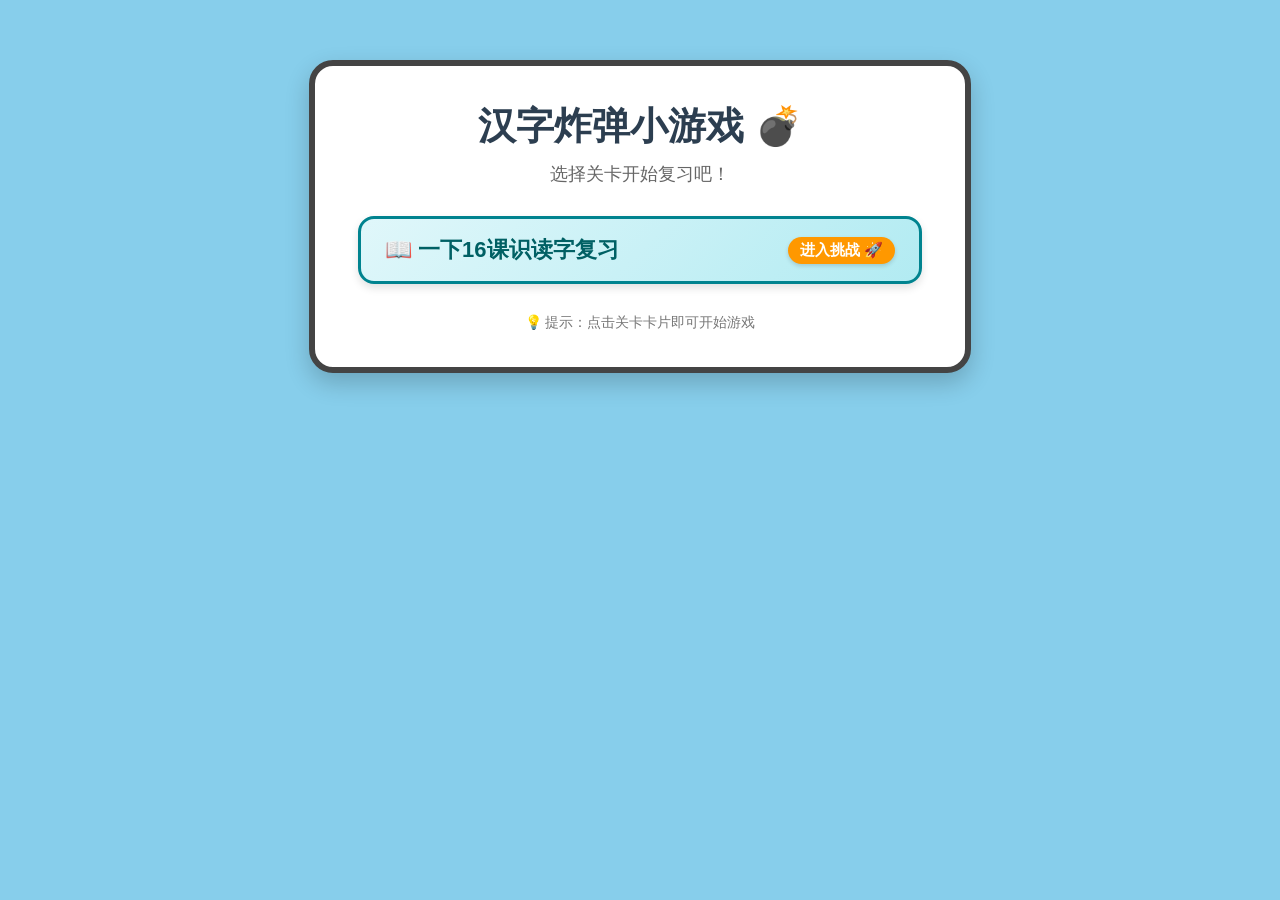
==== index.html @ 77262cd9 "Create index.html 目录" ====
<!DOCTYPE html>
<html lang="zh-CN">
<head>
  <meta charset="UTF-8">
  <meta name="viewport" content="width=device-width, initial-scale=1.0">
  <title>汉字炸弹小游戏 - 关卡目录</title>
  <style>
    body {
      font-family: 'Comic Sans MS', 'Chalkboard SE', 'PingFang SC', sans-serif;
      text-align: center;
      background-color: #87CEEB;
      margin: 0;
      padding: 30px 20px;
      user-select: none;
    }

    .main-card {
      max-width: 600px;
      margin: 30px auto;
      background: #ffffff;
      border: 6px solid #444;
      border-radius: 24px;
      padding: 35px 25px;
      box-shadow: 0 10px 25px rgba(0,0,0,0.2);
    }

    h1 {
      color: #2c3e50;
      font-size: 38px;
      margin: 0 0 10px 0;
      display: flex;
      align-items: center;
      justify-content: center;
      gap: 12px;
    }

    .subtitle {
      color: #666;
      font-size: 18px;
      margin-bottom: 30px;
    }

    .link-list {
      display: flex;
      flex-direction: column;
      gap: 16px;
      align-items: center;
    }

    .game-link {
      display: flex;
      align-items: center;
      justify-content: space-between;
      width: 85%;
      padding: 16px 24px;
      background: linear-gradient(135deg, #e0f7fa 0%, #b2ebf2 100%);
      color: #006064;
      font-size: 22px;
      font-weight: bold;
      text-decoration: none;
      border-radius: 16px;
      border: 3px solid #00838f;
      box-shadow: 0 4px 8px rgba(0,0,0,0.12);
      transition: all 0.2s ease-in-out;
    }

    .game-link:hover {
      transform: translateY(-3px) scale(1.02);
      background: linear-gradient(135deg, #b2ebf2 0%, #80deea 100%);
      box-shadow: 0 8px 16px rgba(0,0,0,0.2);
    }

    .game-link:active {
      transform: translateY(0);
    }

    .badge {
      background-color: #ff9800;
      color: white;
      font-size: 15px;
      padding: 4px 12px;
      border-radius: 20px;
      box-shadow: 0 2px 4px rgba(0,0,0,0.15);
    }

    .footer {
      margin-top: 30px;
      color: #777;
      font-size: 14px;
    }
  </style>
</head>
<body>

  <div class="main-card">
    <h1>汉字炸弹小游戏 💣</h1>
    <div class="subtitle">选择关卡开始复习吧！</div>

    <div class="link-list">
      <a href="hanzibomb-p1b-16.html" class="game-link">
        <span>📖 一下16课识读字复习</span>
        <span class="badge">进入挑战 🚀</span>
      </a>
      <!-- 后续新课次关卡可在此处继续添加 -->
    </div>

    <div class="footer">
      💡 提示：点击关卡卡片即可开始游戏
    </div>
  </div>

</body>
</html>
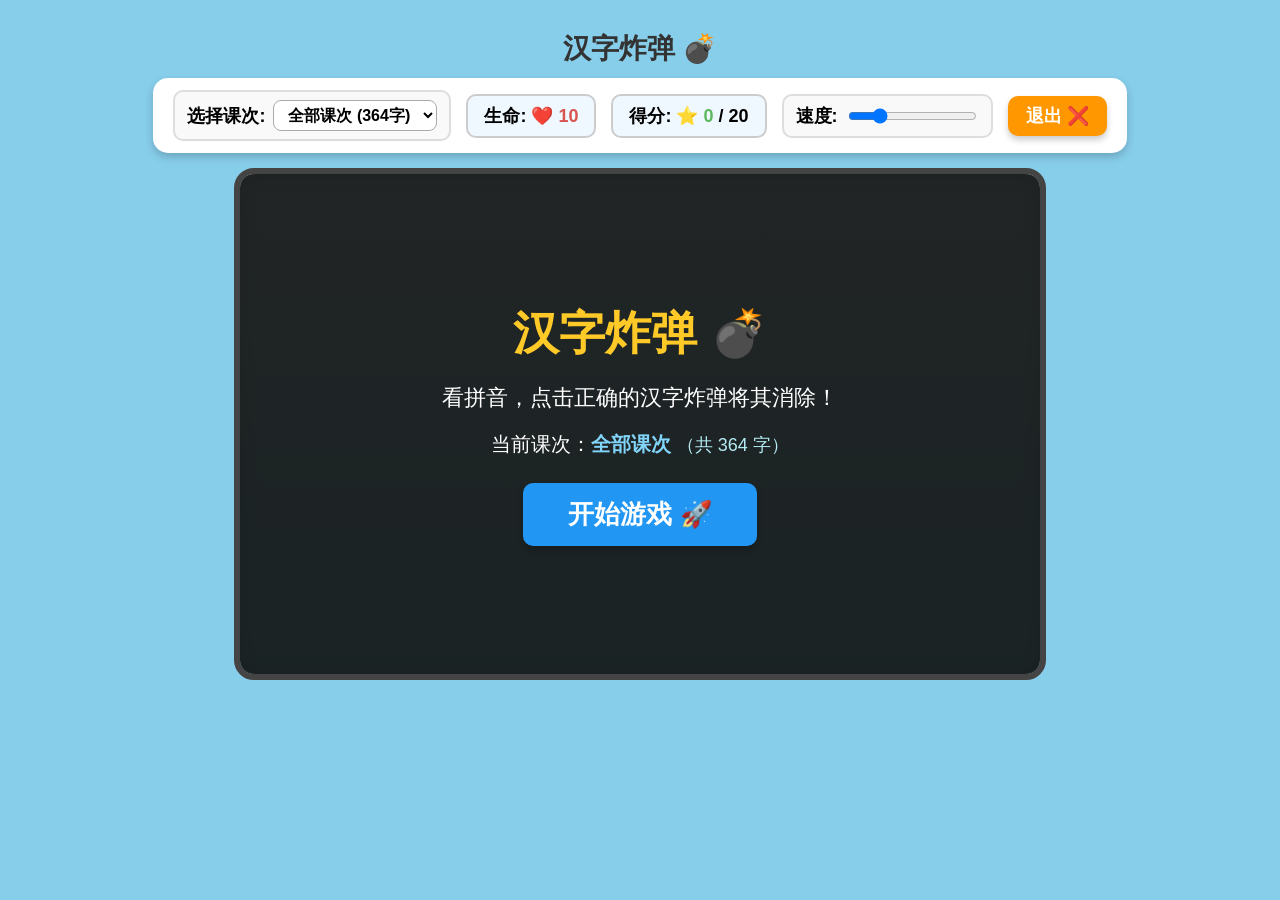
==== commit 5f30d806: "Add files via upload" ====
--- a/index.html
+++ b/index.html
@@ -3,111 +3,2041 @@
 <head>
   <meta charset="UTF-8">
   <meta name="viewport" content="width=device-width, initial-scale=1.0">
-  <title>汉字炸弹小游戏 - 关卡目录</title>
+  <title>汉字炸弹</title>
   <style>
     body {
-      font-family: 'Comic Sans MS', 'Chalkboard SE', 'PingFang SC', sans-serif;
+      font-family: 'Comic Sans MS', 'Chalkboard SE', 'PingFang SC', 'Microsoft YaHei', sans-serif;
       text-align: center;
       background-color: #87CEEB;
       margin: 0;
-      padding: 30px 20px;
+      padding: 20px;
       user-select: none;
     }
 
-    .main-card {
-      max-width: 600px;
-      margin: 30px auto;
-      background: #ffffff;
+    h1 {
+      color: #333;
+      margin: 10px 0;
+      font-size: 28px;
+    }
+
+    #ui-bar {
+      background-color: white;
+      padding: 12px 20px;
+      border-radius: 15px;
+      display: inline-flex;
+      gap: 15px;
+      align-items: center;
+      box-shadow: 0 4px 8px rgba(0,0,0,0.2);
+      margin-bottom: 15px;
+      font-size: 18px;
+      font-weight: bold;
+      flex-wrap: wrap;
+      justify-content: center;
+    }
+
+    .stat-box {
+      background-color: #f0f8ff;
+      padding: 8px 16px;
+      border-radius: 10px;
+      border: 2px solid #ccc;
+    }
+
+    #lives { color: #d9534f; }
+    #score { color: #5cb85c; }
+
+    .control-box {
+      display: flex;
+      align-items: center;
+      gap: 8px;
+      background-color: #f9f9f9;
+      padding: 8px 12px;
+      border-radius: 10px;
+      border: 2px solid #ddd;
+    }
+
+    select {
+      font-family: inherit;
+      font-size: 16px;
+      font-weight: bold;
+      padding: 5px 10px;
+      border-radius: 8px;
+      border: 1.5px solid #aaa;
+      background-color: #fff;
+      cursor: pointer;
+      outline: none;
+    }
+
+    select:focus {
+      border-color: #2196F3;
+    }
+
+    .btn-action {
+      padding: 8px 18px;
+      font-size: 18px;
+      border-radius: 10px;
+      font-family: inherit;
+      font-weight: bold;
+      cursor: pointer;
+      box-shadow: 0 4px 6px rgba(0,0,0,0.2);
+      border: none;
+      transition: transform 0.1s, background-color 0.2s;
+    }
+
+    .btn-action:hover {
+      transform: translateY(-2px);
+    }
+
+    #quit-btn {
+      background-color: #ff9800;
+      color: white;
+    }
+
+    #quit-btn:hover {
+      background-color: #e68a00;
+    }
+
+    #game-container {
+      width: 800px;
+      height: 500px;
+      background-color: #fff;
+      margin: 0 auto;
+      position: relative;
+      overflow: hidden;
       border: 6px solid #444;
-      border-radius: 24px;
-      padding: 35px 25px;
-      box-shadow: 0 10px 25px rgba(0,0,0,0.2);
-    }
-
-    h1 {
-      color: #2c3e50;
-      font-size: 38px;
-      margin: 0 0 10px 0;
+      border-radius: 20px;
+      background-image: linear-gradient(to bottom, #e0f7fa, #b2ebf2);
+      box-shadow: inset 0 0 20px rgba(0,0,0,0.1);
+    }
+
+    #pinyin-display {
+      position: absolute;
+      top: 20px;
+      width: 100%;
+      text-align: center;
+      font-size: 64px;
+      font-weight: bold;
+      color: #d32f2f;
+      z-index: 10;
+      text-shadow: 2px 2px 4px rgba(255, 255, 255, 0.8);
+    }
+
+    .bomb {
+      width: 70px;
+      height: 70px;
+      background-color: #2c3e50;
+      border-radius: 50%;
+      position: absolute;
+      color: white;
       display: flex;
       align-items: center;
       justify-content: center;
-      gap: 12px;
-    }
-
-    .subtitle {
-      color: #666;
-      font-size: 18px;
-      margin-bottom: 30px;
-    }
-
-    .link-list {
+      font-size: 36px;
+      cursor: pointer;
+      box-shadow: 0 6px 10px rgba(0,0,0,0.4);
+      transition: background-color 0.2s, transform 0.1s;
+    }
+
+    .bomb::before {
+      content: '🔥';
+      position: absolute;
+      top: -25px;
+      font-size: 24px;
+    }
+
+    .bomb:hover {
+      transform: scale(1.08);
+    }
+
+    .explosion {
+      background-color: transparent !important;
+      box-shadow: none !important;
+      font-size: 80px;
+    }
+    
+    .explosion::before {
+      display: none;
+    }
+
+    .overlay-screen {
+      position: absolute;
+      top: 0; left: 0; width: 100%; height: 100%;
+      background: rgba(0,0,0,0.85);
+      color: white;
       display: flex;
       flex-direction: column;
-      gap: 16px;
       align-items: center;
-    }
-
-    .game-link {
-      display: flex;
-      align-items: center;
-      justify-content: space-between;
-      width: 85%;
-      padding: 16px 24px;
-      background: linear-gradient(135deg, #e0f7fa 0%, #b2ebf2 100%);
-      color: #006064;
-      font-size: 22px;
-      font-weight: bold;
-      text-decoration: none;
-      border-radius: 16px;
-      border: 3px solid #00838f;
-      box-shadow: 0 4px 8px rgba(0,0,0,0.12);
-      transition: all 0.2s ease-in-out;
-    }
-
-    .game-link:hover {
-      transform: translateY(-3px) scale(1.02);
-      background: linear-gradient(135deg, #b2ebf2 0%, #80deea 100%);
-      box-shadow: 0 8px 16px rgba(0,0,0,0.2);
-    }
-
-    .game-link:active {
-      transform: translateY(0);
-    }
-
-    .badge {
-      background-color: #ff9800;
+      justify-content: center;
+      z-index: 100;
+    }
+
+    .screen-title { 
+      font-size: 46px; 
+      margin: 0 0 10px 0; 
+    }
+    
+    .start-btn {
+      background-color: #2196F3;
       color: white;
-      font-size: 15px;
-      padding: 4px 12px;
-      border-radius: 20px;
-      box-shadow: 0 2px 4px rgba(0,0,0,0.15);
-    }
-
-    .footer {
-      margin-top: 30px;
-      color: #777;
-      font-size: 14px;
+      padding: 14px 45px;
+      font-size: 26px;
+      margin-top: 15px;
+    }
+    .start-btn:hover { background-color: #1976D2; }
+
+    .play-again-btn {
+      background-color: #4CAF50;
+      color: white;
+      padding: 14px 40px;
+      font-size: 24px;
+      margin-top: 15px;
+    }
+    .play-again-btn:hover { background-color: #45a049; }
+
+    .lesson-badge {
+      font-size: 18px;
+      color: #b2ebf2;
+      margin-top: 5px;
     }
   </style>
 </head>
 <body>
 
-  <div class="main-card">
-    <h1>汉字炸弹小游戏 💣</h1>
-    <div class="subtitle">选择关卡开始复习吧！</div>
-
-    <div class="link-list">
-      <a href="hanzibomb-p1b-16.html" class="game-link">
-        <span>📖 一下16课识读字复习</span>
-        <span class="badge">进入挑战 🚀</span>
-      </a>
-      <!-- 后续新课次关卡可在此处继续添加 -->
+  <h1>汉字炸弹 💣</h1>
+  
+  <div id="ui-bar">
+    <div class="control-box">
+      <label for="lesson-select">选择课次:</label>
+      <select id="lesson-select" onchange="changeLesson()">
+        <!-- options populated by JS -->
+      </select>
     </div>
-
-    <div class="footer">
-      💡 提示：点击关卡卡片即可开始游戏
+    <div class="stat-box">生命: ❤️ <span id="lives">10</span></div>
+    <div class="stat-box">得分: ⭐ <span id="score">0</span> / <span id="target-score">20</span></div>
+    <div class="control-box">
+      <label for="speed">速度:</label>
+      <input type="range" id="speed" min="1" max="8" step="0.5" value="2.5">
+    </div>
+    <button id="quit-btn" class="btn-action" onclick="quitGame()">退出 ❌</button>
+  </div>
+
+  <div id="game-container">
+    <div id="pinyin-display"></div>
+
+    <!-- 开始界面 -->
+    <div id="start-screen" class="overlay-screen">
+      <h2 class="screen-title" style="color: #ffca28;">汉字炸弹 💣</h2>
+      <p style="font-size: 22px; margin: 8px 0;">看拼音，点击正确的汉字炸弹将其消除！</p>
+      <div style="margin: 10px 0; font-size: 20px;">
+        当前课次：<span id="start-lesson-name" style="color: #81d4fa; font-weight: bold;">全部课次</span>
+        <span id="start-word-count" class="lesson-badge"></span>
+      </div>
+      <button class="btn-action start-btn" onclick="startGame()">开始游戏 🚀</button>
+    </div>
+
+    <!-- 结算界面 -->
+    <div id="game-over" class="overlay-screen" style="display: none;">
+      <h2 id="game-over-title" class="screen-title"></h2>
+      <p style="font-size: 28px; margin: 10px 0;">你的得分: <span id="final-score"></span></p>
+      <button class="btn-action play-again-btn" onclick="startGame()">再玩一次 🎮</button>
     </div>
   </div>
 
+  <script>
+    // 完整字库（共364字，按19课归类）
+    const ALL_LESSONS = {
+  "第一课": [
+    {
+      "char": "二",
+      "pinyin": "èr"
+    },
+    {
+      "char": "耳",
+      "pinyin": "ěr"
+    },
+    {
+      "char": "口",
+      "pinyin": "kǒu"
+    },
+    {
+      "char": "人",
+      "pinyin": "rén"
+    },
+    {
+      "char": "五",
+      "pinyin": "wǔ"
+    },
+    {
+      "char": "牙",
+      "pinyin": "yá"
+    },
+    {
+      "char": "衣",
+      "pinyin": "yī"
+    },
+    {
+      "char": "一",
+      "pinyin": "yī"
+    },
+    {
+      "char": "鱼",
+      "pinyin": "yú"
+    },
+    {
+      "char": "雨",
+      "pinyin": "yǔ"
+    }
+  ],
+  "第二课": [
+    {
+      "char": "爸",
+      "pinyin": "bà"
+    },
+    {
+      "char": "八",
+      "pinyin": "bā"
+    },
+    {
+      "char": "巴",
+      "pinyin": "bā"
+    },
+    {
+      "char": "不",
+      "pinyin": "bù"
+    },
+    {
+      "char": "的",
+      "pinyin": "de"
+    },
+    {
+      "char": "弟",
+      "pinyin": "dì"
+    },
+    {
+      "char": "儿",
+      "pinyin": "ér"
+    },
+    {
+      "char": "父",
+      "pinyin": "fù"
+    },
+    {
+      "char": "妈",
+      "pinyin": "mā"
+    },
+    {
+      "char": "马",
+      "pinyin": "mǎ"
+    },
+    {
+      "char": "木",
+      "pinyin": "mù"
+    },
+    {
+      "char": "母",
+      "pinyin": "mǔ"
+    },
+    {
+      "char": "你",
+      "pinyin": "nǐ"
+    },
+    {
+      "char": "女",
+      "pinyin": "nǚ"
+    },
+    {
+      "char": "他",
+      "pinyin": "tā"
+    },
+    {
+      "char": "她",
+      "pinyin": "tā"
+    },
+    {
+      "char": "土",
+      "pinyin": "tǔ"
+    },
+    {
+      "char": "我",
+      "pinyin": "wǒ"
+    },
+    {
+      "char": "也",
+      "pinyin": "yě"
+    }
+  ],
+  "第三课": [
+    {
+      "char": "个",
+      "pinyin": "gè"
+    },
+    {
+      "char": "哥",
+      "pinyin": "gē"
+    },
+    {
+      "char": "河",
+      "pinyin": "hé"
+    },
+    {
+      "char": "禾",
+      "pinyin": "hé"
+    },
+    {
+      "char": "合",
+      "pinyin": "hé"
+    },
+    {
+      "char": "和",
+      "pinyin": "hé"
+    },
+    {
+      "char": "几",
+      "pinyin": "jǐ"
+    },
+    {
+      "char": "句",
+      "pinyin": "jù"
+    },
+    {
+      "char": "可",
+      "pinyin": "kě"
+    },
+    {
+      "char": "了",
+      "pinyin": "le"
+    },
+    {
+      "char": "力",
+      "pinyin": "lì"
+    },
+    {
+      "char": "立",
+      "pinyin": "lì"
+    },
+    {
+      "char": "吗",
+      "pinyin": "ma"
+    },
+    {
+      "char": "米",
+      "pinyin": "mǐ"
+    },
+    {
+      "char": "气",
+      "pinyin": "qì"
+    },
+    {
+      "char": "七",
+      "pinyin": "qī"
+    },
+    {
+      "char": "去",
+      "pinyin": "qù"
+    },
+    {
+      "char": "以",
+      "pinyin": "yǐ"
+    }
+  ],
+  "第四课": [
+    {
+      "char": "把",
+      "pinyin": "bǎ"
+    },
+    {
+      "char": "车",
+      "pinyin": "chē"
+    },
+    {
+      "char": "吃",
+      "pinyin": "chī"
+    },
+    {
+      "char": "尺",
+      "pinyin": "chǐ"
+    },
+    {
+      "char": "出",
+      "pinyin": "chū"
+    },
+    {
+      "char": "己",
+      "pinyin": "jǐ"
+    },
+    {
+      "char": "日",
+      "pinyin": "rì"
+    },
+    {
+      "char": "士",
+      "pinyin": "shì"
+    },
+    {
+      "char": "是",
+      "pinyin": "shì"
+    },
+    {
+      "char": "石",
+      "pinyin": "shí"
+    },
+    {
+      "char": "十",
+      "pinyin": "shí"
+    },
+    {
+      "char": "书",
+      "pinyin": "shū"
+    },
+    {
+      "char": "四",
+      "pinyin": "sì"
+    },
+    {
+      "char": "它",
+      "pinyin": "tā"
+    },
+    {
+      "char": "只",
+      "pinyin": "zhī"
+    },
+    {
+      "char": "字",
+      "pinyin": "zì"
+    },
+    {
+      "char": "自",
+      "pinyin": "zì"
+    },
+    {
+      "char": "子",
+      "pinyin": "zǐ"
+    }
+  ],
+  "第五课": [
+    {
+      "char": "安",
+      "pinyin": "ān"
+    },
+    {
+      "char": "半",
+      "pinyin": "bàn"
+    },
+    {
+      "char": "包",
+      "pinyin": "bāo"
+    },
+    {
+      "char": "草",
+      "pinyin": "cǎo"
+    },
+    {
+      "char": "具",
+      "pinyin": "jù"
+    },
+    {
+      "char": "老",
+      "pinyin": "lǎo"
+    },
+    {
+      "char": "毛",
+      "pinyin": "máo"
+    },
+    {
+      "char": "奶",
+      "pinyin": "nǎi"
+    },
+    {
+      "char": "三",
+      "pinyin": "sān"
+    },
+    {
+      "char": "伞",
+      "pinyin": "sǎn"
+    },
+    {
+      "char": "山",
+      "pinyin": "shān"
+    },
+    {
+      "char": "师",
+      "pinyin": "shī"
+    },
+    {
+      "char": "太",
+      "pinyin": "tài"
+    },
+    {
+      "char": "玩",
+      "pinyin": "wán"
+    },
+    {
+      "char": "王",
+      "pinyin": "wáng"
+    },
+    {
+      "char": "午",
+      "pinyin": "wǔ"
+    },
+    {
+      "char": "羊",
+      "pinyin": "yáng"
+    },
+    {
+      "char": "阳",
+      "pinyin": "yáng"
+    },
+    {
+      "char": "早",
+      "pinyin": "zǎo"
+    }
+  ],
+  "第六课": [
+    {
+      "char": "大",
+      "pinyin": "dà"
+    },
+    {
+      "char": "刀",
+      "pinyin": "dāo"
+    },
+    {
+      "char": "家",
+      "pinyin": "jiā"
+    },
+    {
+      "char": "姐",
+      "pinyin": "jiě"
+    },
+    {
+      "char": "哭",
+      "pinyin": "kū"
+    },
+    {
+      "char": "来",
+      "pinyin": "lái"
+    },
+    {
+      "char": "里",
+      "pinyin": "lǐ"
+    },
+    {
+      "char": "苗",
+      "pinyin": "miáo"
+    },
+    {
+      "char": "男",
+      "pinyin": "nán"
+    },
+    {
+      "char": "鸟",
+      "pinyin": "niǎo"
+    },
+    {
+      "char": "上",
+      "pinyin": "shàng"
+    },
+    {
+      "char": "田",
+      "pinyin": "tián"
+    },
+    {
+      "char": "网",
+      "pinyin": "wǎng"
+    },
+    {
+      "char": "下",
+      "pinyin": "xià"
+    },
+    {
+      "char": "象",
+      "pinyin": "xiàng"
+    },
+    {
+      "char": "笑",
+      "pinyin": "xiào"
+    },
+    {
+      "char": "小",
+      "pinyin": "xiǎo"
+    },
+    {
+      "char": "爷",
+      "pinyin": "yé"
+    },
+    {
+      "char": "在",
+      "pinyin": "zài"
+    },
+    {
+      "char": "竹",
+      "pinyin": "zhú"
+    }
+  ],
+  "第七课": [
+    {
+      "char": "笔",
+      "pinyin": "bǐ"
+    },
+    {
+      "char": "长",
+      "pinyin": "cháng"
+    },
+    {
+      "char": "床",
+      "pinyin": "chuáng"
+    },
+    {
+      "char": "多",
+      "pinyin": "duō"
+    },
+    {
+      "char": "朵",
+      "pinyin": "duǒ"
+    },
+    {
+      "char": "瓜",
+      "pinyin": "guā"
+    },
+    {
+      "char": "关",
+      "pinyin": "guān"
+    },
+    {
+      "char": "广",
+      "pinyin": "guǎng"
+    },
+    {
+      "char": "果",
+      "pinyin": "guǒ"
+    },
+    {
+      "char": "画",
+      "pinyin": "huà"
+    },
+    {
+      "char": "花",
+      "pinyin": "huā"
+    },
+    {
+      "char": "火",
+      "pinyin": "huǒ"
+    },
+    {
+      "char": "开",
+      "pinyin": "kāi"
+    },
+    {
+      "char": "两",
+      "pinyin": "liǎng"
+    },
+    {
+      "char": "面",
+      "pinyin": "miàn"
+    },
+    {
+      "char": "片",
+      "pinyin": "piàn"
+    },
+    {
+      "char": "少",
+      "pinyin": "shǎo"
+    },
+    {
+      "char": "叶",
+      "pinyin": "yè"
+    }
+  ],
+  "第八课": [
+    {
+      "char": "本",
+      "pinyin": "běn"
+    },
+    {
+      "char": "厂",
+      "pinyin": "chǎng"
+    },
+    {
+      "char": "飞",
+      "pinyin": "fēi"
+    },
+    {
+      "char": "工",
+      "pinyin": "gōng"
+    },
+    {
+      "char": "见",
+      "pinyin": "jiàn"
+    },
+    {
+      "char": "看",
+      "pinyin": "kàn"
+    },
+    {
+      "char": "妹",
+      "pinyin": "mèi"
+    },
+    {
+      "char": "们",
+      "pinyin": "men"
+    },
+    {
+      "char": "门",
+      "pinyin": "mén"
+    },
+    {
+      "char": "目",
+      "pinyin": "mù"
+    },
+    {
+      "char": "跑",
+      "pinyin": "pǎo"
+    },
+    {
+      "char": "舌",
+      "pinyin": "shé"
+    },
+    {
+      "char": "身",
+      "pinyin": "shēn"
+    },
+    {
+      "char": "手",
+      "pinyin": "shǒu"
+    },
+    {
+      "char": "体",
+      "pinyin": "tǐ"
+    },
+    {
+      "char": "头",
+      "pinyin": "tóu"
+    },
+    {
+      "char": "问",
+      "pinyin": "wèn"
+    },
+    {
+      "char": "又",
+      "pinyin": "yòu"
+    },
+    {
+      "char": "走",
+      "pinyin": "zǒu"
+    },
+    {
+      "char": "足",
+      "pinyin": "zú"
+    }
+  ],
+  "第九课": [
+    {
+      "char": "贝",
+      "pinyin": "bèi"
+    },
+    {
+      "char": "虫",
+      "pinyin": "chóng"
+    },
+    {
+      "char": "点",
+      "pinyin": "diǎn"
+    },
+    {
+      "char": "豆",
+      "pinyin": "dòu"
+    },
+    {
+      "char": "弓",
+      "pinyin": "gōng"
+    },
+    {
+      "char": "华",
+      "pinyin": "huá"
+    },
+    {
+      "char": "今",
+      "pinyin": "jīn"
+    },
+    {
+      "char": "井",
+      "pinyin": "jǐng"
+    },
+    {
+      "char": "九",
+      "pinyin": "jiǔ"
+    },
+    {
+      "char": "粒",
+      "pinyin": "lì"
+    },
+    {
+      "char": "六",
+      "pinyin": "liù"
+    },
+    {
+      "char": "么",
+      "pinyin": "me"
+    },
+    {
+      "char": "牛",
+      "pinyin": "niú"
+    },
+    {
+      "char": "什",
+      "pinyin": "shén"
+    },
+    {
+      "char": "说",
+      "pinyin": "shuō"
+    },
+    {
+      "char": "条",
+      "pinyin": "tiáo"
+    },
+    {
+      "char": "文",
+      "pinyin": "wén"
+    },
+    {
+      "char": "心",
+      "pinyin": "xīn"
+    },
+    {
+      "char": "语",
+      "pinyin": "yǔ"
+    },
+    {
+      "char": "支",
+      "pinyin": "zhī"
+    }
+  ],
+  "第十课": [
+    {
+      "char": "白",
+      "pinyin": "bái"
+    },
+    {
+      "char": "寸",
+      "pinyin": "cùn"
+    },
+    {
+      "char": "地",
+      "pinyin": "dì"
+    },
+    {
+      "char": "电",
+      "pinyin": "diàn"
+    },
+    {
+      "char": "对",
+      "pinyin": "duì"
+    },
+    {
+      "char": "反",
+      "pinyin": "fǎn"
+    },
+    {
+      "char": "方",
+      "pinyin": "fāng"
+    },
+    {
+      "char": "风",
+      "pinyin": "fēng"
+    },
+    {
+      "char": "古",
+      "pinyin": "gǔ"
+    },
+    {
+      "char": "好",
+      "pinyin": "hǎo"
+    },
+    {
+      "char": "坏",
+      "pinyin": "huài"
+    },
+    {
+      "char": "旧",
+      "pinyin": "jiù"
+    },
+    {
+      "char": "雷",
+      "pinyin": "léi"
+    },
+    {
+      "char": "没",
+      "pinyin": "méi"
+    },
+    {
+      "char": "水",
+      "pinyin": "shuǐ"
+    },
+    {
+      "char": "天",
+      "pinyin": "tiān"
+    },
+    {
+      "char": "有",
+      "pinyin": "yǒu"
+    },
+    {
+      "char": "月",
+      "pinyin": "yuè"
+    },
+    {
+      "char": "云",
+      "pinyin": "yún"
+    },
+    {
+      "char": "正",
+      "pinyin": "zhèng"
+    }
+  ],
+  "第十一课": [
+    {
+      "char": "边",
+      "pinyin": "biān"
+    },
+    {
+      "char": "丁",
+      "pinyin": "dīng"
+    },
+    {
+      "char": "发",
+      "pinyin": "fà"
+    },
+    {
+      "char": "高",
+      "pinyin": "gāo"
+    },
+    {
+      "char": "后",
+      "pinyin": "hòu"
+    },
+    {
+      "char": "回",
+      "pinyin": "huí"
+    },
+    {
+      "char": "甲",
+      "pinyin": "jiǎ"
+    },
+    {
+      "char": "间",
+      "pinyin": "jiān"
+    },
+    {
+      "char": "末",
+      "pinyin": "mò"
+    },
+    {
+      "char": "朋",
+      "pinyin": "péng"
+    },
+    {
+      "char": "起",
+      "pinyin": "qǐ"
+    },
+    {
+      "char": "前",
+      "pinyin": "qián"
+    },
+    {
+      "char": "同",
+      "pinyin": "tóng"
+    },
+    {
+      "char": "学",
+      "pinyin": "xué"
+    },
+    {
+      "char": "右",
+      "pinyin": "yòu"
+    },
+    {
+      "char": "友",
+      "pinyin": "yǒu"
+    },
+    {
+      "char": "直",
+      "pinyin": "zhí"
+    },
+    {
+      "char": "中",
+      "pinyin": "zhōng"
+    },
+    {
+      "char": "周",
+      "pinyin": "zhōu"
+    },
+    {
+      "char": "坐",
+      "pinyin": "zuò"
+    },
+    {
+      "char": "左",
+      "pinyin": "zuǒ"
+    }
+  ],
+  "第十二课": [
+    {
+      "char": "饱",
+      "pinyin": "bǎo"
+    },
+    {
+      "char": "饼",
+      "pinyin": "bǐng"
+    },
+    {
+      "char": "菜",
+      "pinyin": "cài"
+    },
+    {
+      "char": "采",
+      "pinyin": "cǎi"
+    },
+    {
+      "char": "唱",
+      "pinyin": "chàng"
+    },
+    {
+      "char": "蛋",
+      "pinyin": "dàn"
+    },
+    {
+      "char": "饿",
+      "pinyin": "è"
+    },
+    {
+      "char": "饭",
+      "pinyin": "fàn"
+    },
+    {
+      "char": "干",
+      "pinyin": "gān"
+    },
+    {
+      "char": "歌",
+      "pinyin": "gē"
+    },
+    {
+      "char": "狗",
+      "pinyin": "gǒu"
+    },
+    {
+      "char": "欢",
+      "pinyin": "huān"
+    },
+    {
+      "char": "鸡",
+      "pinyin": "jī"
+    },
+    {
+      "char": "猫",
+      "pinyin": "māo"
+    },
+    {
+      "char": "青",
+      "pinyin": "qīng"
+    },
+    {
+      "char": "肉",
+      "pinyin": "ròu"
+    },
+    {
+      "char": "汤",
+      "pinyin": "tāng"
+    },
+    {
+      "char": "喜",
+      "pinyin": "xǐ"
+    },
+    {
+      "char": "香",
+      "pinyin": "xiāng"
+    },
+    {
+      "char": "鸭",
+      "pinyin": "yā"
+    },
+    {
+      "char": "元",
+      "pinyin": "yuán"
+    }
+  ],
+  "第十三课": [
+    {
+      "char": "变",
+      "pinyin": "biàn"
+    },
+    {
+      "char": "冲",
+      "pinyin": "chōng"
+    },
+    {
+      "char": "到",
+      "pinyin": "dào"
+    },
+    {
+      "char": "东",
+      "pinyin": "dōng"
+    },
+    {
+      "char": "放",
+      "pinyin": "fàng"
+    },
+    {
+      "char": "很",
+      "pinyin": "hěn"
+    },
+    {
+      "char": "巾",
+      "pinyin": "jīn"
+    },
+    {
+      "char": "脸",
+      "pinyin": "liǎn"
+    },
+    {
+      "char": "凉",
+      "pinyin": "liáng"
+    },
+    {
+      "char": "抹",
+      "pinyin": "mā"
+    },
+    {
+      "char": "泡",
+      "pinyin": "pào"
+    },
+    {
+      "char": "请",
+      "pinyin": "qǐng"
+    },
+    {
+      "char": "刷",
+      "pinyin": "shuā"
+    },
+    {
+      "char": "西",
+      "pinyin": "xī"
+    },
+    {
+      "char": "洗",
+      "pinyin": "xǐ"
+    },
+    {
+      "char": "先",
+      "pinyin": "xiān"
+    },
+    {
+      "char": "谢",
+      "pinyin": "xiè"
+    },
+    {
+      "char": "要",
+      "pinyin": "yào"
+    },
+    {
+      "char": "用",
+      "pinyin": "yòng"
+    }
+  ],
+  "第十四课": [
+    {
+      "char": "被",
+      "pinyin": "bèi"
+    },
+    {
+      "char": "穿",
+      "pinyin": "chuān"
+    },
+    {
+      "char": "动",
+      "pinyin": "dòng"
+    },
+    {
+      "char": "都",
+      "pinyin": "dōu"
+    },
+    {
+      "char": "服",
+      "pinyin": "fú"
+    },
+    {
+      "char": "还",
+      "pinyin": "hái"
+    },
+    {
+      "char": "红",
+      "pinyin": "hóng"
+    },
+    {
+      "char": "件",
+      "pinyin": "jiàn"
+    },
+    {
+      "char": "快",
+      "pinyin": "kuài"
+    },
+    {
+      "char": "那",
+      "pinyin": "nà"
+    },
+    {
+      "char": "皮",
+      "pinyin": "pí"
+    },
+    {
+      "char": "色",
+      "pinyin": "sè"
+    },
+    {
+      "char": "事",
+      "pinyin": "shì"
+    },
+    {
+      "char": "拾",
+      "pinyin": "shí"
+    },
+    {
+      "char": "收",
+      "pinyin": "shōu"
+    },
+    {
+      "char": "双",
+      "pinyin": "shuāng"
+    },
+    {
+      "char": "袜",
+      "pinyin": "wà"
+    },
+    {
+      "char": "鞋",
+      "pinyin": "xié"
+    },
+    {
+      "char": "这",
+      "pinyin": "zhè"
+    },
+    {
+      "char": "作",
+      "pinyin": "zuò"
+    },
+    {
+      "char": "做",
+      "pinyin": "zuò"
+    }
+  ],
+  "第十五课": [
+    {
+      "char": "办",
+      "pinyin": "bàn"
+    },
+    {
+      "char": "抱",
+      "pinyin": "bào"
+    },
+    {
+      "char": "臭",
+      "pinyin": "chòu"
+    },
+    {
+      "char": "串",
+      "pinyin": "chuàn"
+    },
+    {
+      "char": "法",
+      "pinyin": "fǎ"
+    },
+    {
+      "char": "甘",
+      "pinyin": "gān"
+    },
+    {
+      "char": "喝",
+      "pinyin": "hē"
+    },
+    {
+      "char": "斤",
+      "pinyin": "jīn"
+    },
+    {
+      "char": "苦",
+      "pinyin": "kǔ"
+    },
+    {
+      "char": "买",
+      "pinyin": "mǎi"
+    },
+    {
+      "char": "拿",
+      "pinyin": "ná"
+    },
+    {
+      "char": "切",
+      "pinyin": "qiē"
+    },
+    {
+      "char": "生",
+      "pinyin": "shēng"
+    },
+    {
+      "char": "甜",
+      "pinyin": "tián"
+    },
+    {
+      "char": "弯",
+      "pinyin": "wān"
+    },
+    {
+      "char": "选",
+      "pinyin": "xuǎn"
+    },
+    {
+      "char": "圆",
+      "pinyin": "yuán"
+    },
+    {
+      "char": "怎",
+      "pinyin": "zěn"
+    },
+    {
+      "char": "汁",
+      "pinyin": "zhī"
+    },
+    {
+      "char": "重",
+      "pinyin": "zhòng"
+    },
+    {
+      "char": "最",
+      "pinyin": "zuì"
+    }
+  ],
+  "第十六课": [
+    {
+      "char": "啊",
+      "pinyin": "a"
+    },
+    {
+      "char": "阿",
+      "pinyin": "ā"
+    },
+    {
+      "char": "打",
+      "pinyin": "dǎ"
+    },
+    {
+      "char": "躲",
+      "pinyin": "duǒ"
+    },
+    {
+      "char": "房",
+      "pinyin": "fáng"
+    },
+    {
+      "char": "户",
+      "pinyin": "hù"
+    },
+    {
+      "char": "会",
+      "pinyin": "huì"
+    },
+    {
+      "char": "进",
+      "pinyin": "jìn"
+    },
+    {
+      "char": "净",
+      "pinyin": "jìng"
+    },
+    {
+      "char": "扫",
+      "pinyin": "sǎo"
+    },
+    {
+      "char": "谁",
+      "pinyin": "shéi"
+    },
+    {
+      "char": "声",
+      "pinyin": "shēng"
+    },
+    {
+      "char": "叔",
+      "pinyin": "shū"
+    },
+    {
+      "char": "听",
+      "pinyin": "tīng"
+    },
+    {
+      "char": "完",
+      "pinyin": "wán"
+    },
+    {
+      "char": "写",
+      "pinyin": "xiě"
+    },
+    {
+      "char": "兄",
+      "pinyin": "xiōng"
+    },
+    {
+      "char": "业",
+      "pinyin": "yè"
+    },
+    {
+      "char": "椅",
+      "pinyin": "yǐ"
+    },
+    {
+      "char": "桌",
+      "pinyin": "zhuō"
+    }
+  ],
+  "第十七课": [
+    {
+      "char": "爱",
+      "pinyin": "ài"
+    },
+    {
+      "char": "给",
+      "pinyin": "gěi"
+    },
+    {
+      "char": "故",
+      "pinyin": "gù"
+    },
+    {
+      "char": "国",
+      "pinyin": "guó"
+    },
+    {
+      "char": "讲",
+      "pinyin": "jiǎng"
+    },
+    {
+      "char": "节",
+      "pinyin": "jié"
+    },
+    {
+      "char": "课",
+      "pinyin": "kè"
+    },
+    {
+      "char": "乐",
+      "pinyin": "lè"
+    },
+    {
+      "char": "每",
+      "pinyin": "měi"
+    },
+    {
+      "char": "明",
+      "pinyin": "míng"
+    },
+    {
+      "char": "庆",
+      "pinyin": "qìng"
+    },
+    {
+      "char": "台",
+      "pinyin": "tái"
+    },
+    {
+      "char": "童",
+      "pinyin": "tóng"
+    },
+    {
+      "char": "晚",
+      "pinyin": "wǎn"
+    },
+    {
+      "char": "为",
+      "pinyin": "wèi"
+    },
+    {
+      "char": "星",
+      "pinyin": "xīng"
+    },
+    {
+      "char": "因",
+      "pinyin": "yīn"
+    },
+    {
+      "char": "祝",
+      "pinyin": "zhù"
+    },
+    {
+      "char": "昨",
+      "pinyin": "zuó"
+    }
+  ],
+  "第十八课": [
+    {
+      "char": "带",
+      "pinyin": "dài"
+    },
+    {
+      "char": "短",
+      "pinyin": "duǎn"
+    },
+    {
+      "char": "孩",
+      "pinyin": "hái"
+    },
+    {
+      "char": "黑",
+      "pinyin": "hēi"
+    },
+    {
+      "char": "虎",
+      "pinyin": "hǔ"
+    },
+    {
+      "char": "话",
+      "pinyin": "huà"
+    },
+    {
+      "char": "尖",
+      "pinyin": "jiān"
+    },
+    {
+      "char": "叫",
+      "pinyin": "jiào"
+    },
+    {
+      "char": "睛",
+      "pinyin": "jīng"
+    },
+    {
+      "char": "期",
+      "pinyin": "qī"
+    },
+    {
+      "char": "认",
+      "pinyin": "rèn"
+    },
+    {
+      "char": "狮",
+      "pinyin": "shī"
+    },
+    {
+      "char": "兔",
+      "pinyin": "tù"
+    },
+    {
+      "char": "尾",
+      "pinyin": "wěi"
+    },
+    {
+      "char": "物",
+      "pinyin": "wù"
+    },
+    {
+      "char": "眼",
+      "pinyin": "yǎn"
+    },
+    {
+      "char": "园",
+      "pinyin": "yuán"
+    },
+    {
+      "char": "再",
+      "pinyin": "zài"
+    },
+    {
+      "char": "站",
+      "pinyin": "zhàn"
+    },
+    {
+      "char": "爪",
+      "pinyin": "zhǎo"
+    }
+  ],
+  "第十九课": [
+    {
+      "char": "伴",
+      "pinyin": "bàn"
+    },
+    {
+      "char": "步",
+      "pinyin": "bù"
+    },
+    {
+      "char": "常",
+      "pinyin": "cháng"
+    },
+    {
+      "char": "场",
+      "pinyin": "chǎng"
+    },
+    {
+      "char": "店",
+      "pinyin": "diàn"
+    },
+    {
+      "char": "扶",
+      "pinyin": "fú"
+    },
+    {
+      "char": "公",
+      "pinyin": "gōng"
+    },
+    {
+      "char": "伙",
+      "pinyin": "huǒ"
+    },
+    {
+      "char": "拍",
+      "pinyin": "pāi"
+    },
+    {
+      "char": "球",
+      "pinyin": "qiú"
+    },
+    {
+      "char": "商",
+      "pinyin": "shāng"
+    },
+    {
+      "char": "梯",
+      "pinyin": "tī"
+    },
+    {
+      "char": "图",
+      "pinyin": "tú"
+    },
+    {
+      "char": "屋",
+      "pinyin": "wū"
+    },
+    {
+      "char": "戏",
+      "pinyin": "xì"
+    },
+    {
+      "char": "习",
+      "pinyin": "xí"
+    },
+    {
+      "char": "校",
+      "pinyin": "xiào"
+    },
+    {
+      "char": "兴",
+      "pinyin": "xìng"
+    },
+    {
+      "char": "游",
+      "pinyin": "yóu"
+    },
+    {
+      "char": "组",
+      "pinyin": "zǔ"
+    }
+  ]
+};
+
+    const lessonSelect = document.getElementById('lesson-select');
+    const startLessonName = document.getElementById('start-lesson-name');
+    const startWordCount = document.getElementById('start-word-count');
+    const targetScoreDisplay = document.getElementById('target-score');
+
+    // 初始化课次下拉菜单
+    function initLessonOptions() {
+      // 全部课次选项
+      let totalCount = 0;
+      Object.keys(ALL_LESSONS).forEach(k => totalCount += ALL_LESSONS[k].length);
+      
+      const allOpt = document.createElement('option');
+      allOpt.value = 'ALL';
+      allOpt.innerText = `全部课次 (${totalCount}字)`;
+      lessonSelect.appendChild(allOpt);
+
+      // 各课次选项
+      for (let lesson in ALL_LESSONS) {
+        const opt = document.createElement('option');
+        opt.value = lesson;
+        opt.innerText = `${lesson} (${ALL_LESSONS[lesson].length}字)`;
+        lessonSelect.appendChild(opt);
+      }
+      updateStartScreenInfo();
+    }
+
+    function updateStartScreenInfo() {
+      const selected = lessonSelect.value;
+      if (selected === 'ALL') {
+        let totalCount = 0;
+        Object.keys(ALL_LESSONS).forEach(k => totalCount += ALL_LESSONS[k].length);
+        startLessonName.innerText = "全部课次";
+        startWordCount.innerText = `（共 ${totalCount} 字）`;
+      } else {
+        startLessonName.innerText = selected;
+        startWordCount.innerText = `（共 ${ALL_LESSONS[selected].length} 字）`;
+      }
+    }
+
+    function changeLesson() {
+      updateStartScreenInfo();
+      // 如果游戏正在进行中，退出到结算/开始重新启动
+      if (gameActive) {
+        quitGame();
+      }
+    }
+
+    // 获取当前选中的字表
+    function getCurrentDictionary() {
+      const val = lessonSelect.value;
+      if (val === 'ALL') {
+        let fullList = [];
+        for (let k in ALL_LESSONS) {
+          fullList = fullList.concat(ALL_LESSONS[k]);
+        }
+        return fullList;
+      }
+      return ALL_LESSONS[val] || [];
+    }
+
+    // 全局完整词库（用于生成干扰项）
+    let GLOBAL_DICTIONARY = [];
+    for (let k in ALL_LESSONS) {
+      GLOBAL_DICTIONARY = GLOBAL_DICTIONARY.concat(ALL_LESSONS[k]);
+    }
+
+    let lives, score, gameActive = false, activeBombs = [], targetChar, animationFrameId;
+    let questionPool = []; 
+    let wrongStreak = 0;
+    let currentDictionary = [];
+    const WIN_SCORE = 20;
+    
+    const container = document.getElementById('game-container');
+    const pinyinDisplay = document.getElementById('pinyin-display');
+    const livesDisplay = document.getElementById('lives');
+    const scoreDisplay = document.getElementById('score');
+    const speedInput = document.getElementById('speed');
+    const startScreen = document.getElementById('start-screen');
+    const gameOverScreen = document.getElementById('game-over');
+    const gameOverTitle = document.getElementById('game-over-title');
+    const finalScoreDisplay = document.getElementById('final-score');
+
+    // 洗牌机制：打乱题库，确保抽完一整轮前不重复
+    function resetQuestionPool() {
+      questionPool = [...currentDictionary].sort(() => Math.random() - 0.5);
+    }
+
+    function startGame() {
+      currentDictionary = getCurrentDictionary();
+      if (!currentDictionary || currentDictionary.length === 0) return;
+
+      lives = 10;
+      score = 0;
+      gameActive = true;
+      activeBombs = [];
+      wrongStreak = 0;
+      resetQuestionPool();
+      
+      livesDisplay.innerText = lives;
+      scoreDisplay.innerText = score;
+      targetScoreDisplay.innerText = WIN_SCORE;
+      startScreen.style.display = 'none';
+      gameOverScreen.style.display = 'none';
+      
+      document.querySelectorAll('.bomb').forEach(el => el.remove());
+      
+      spawnWave();
+      if (animationFrameId) cancelAnimationFrame(animationFrameId);
+      gameLoop();
+    }
+
+    function spawnWave() {
+      activeBombs.forEach(b => b.element.remove());
+      activeBombs = [];
+      wrongStreak = 0;
+
+      // 题库用完后重新洗牌循环
+      if (questionPool.length === 0) {
+        resetQuestionPool();
+      }
+
+      const targetObj = questionPool.pop();
+      targetChar = targetObj.char;
+      pinyinDisplay.innerText = targetObj.pinyin;
+
+      let choices = [targetObj];
+      let usedPinyins = new Set([targetObj.pinyin.toLowerCase()]);
+      let usedChars = new Set([targetObj.char]);
+
+      // 干扰项机制：优先从当前课次选择不同拼音的生字
+      let candidateList = currentDictionary
+        .filter(item => item.pinyin.toLowerCase() !== targetObj.pinyin.toLowerCase() && !usedChars.has(item.char))
+        .sort(() => Math.random() - 0.5);
+
+      for (let cand of candidateList) {
+        const candPinyin = cand.pinyin.toLowerCase();
+        if (!usedPinyins.has(candPinyin)) {
+          choices.push(cand);
+          usedPinyins.add(candPinyin);
+          usedChars.add(cand.char);
+        }
+        if (choices.length === 4) break;
+      }
+
+      // 如果当前课次字数少于4个互不重读音的字，从全局字表补充干扰项
+      if (choices.length < 4) {
+        let globalCandidates = GLOBAL_DICTIONARY
+          .filter(item => !usedPinyins.has(item.pinyin.toLowerCase()) && !usedChars.has(item.char))
+          .sort(() => Math.random() - 0.5);
+        for (let cand of globalCandidates) {
+          const candPinyin = cand.pinyin.toLowerCase();
+          if (!usedPinyins.has(candPinyin)) {
+            choices.push(cand);
+            usedPinyins.add(candPinyin);
+            usedChars.add(cand.char);
+          }
+          if (choices.length === 4) break;
+        }
+      }
+
+      choices.sort(() => Math.random() - 0.5);
+
+      const columns = container.offsetWidth / choices.length;
+      choices.forEach((choice, index) => {
+        const bombEl = document.createElement('div');
+        bombEl.className = 'bomb';
+        bombEl.innerText = choice.char;
+        
+        const randomOffsetX = Math.random() * (columns - 80);
+        const xPos = (index * columns) + Math.max(10, randomOffsetX);
+        const yPos = -80 - (Math.random() * 80); 
+
+        bombEl.style.left = xPos + 'px';
+        bombEl.style.top = yPos + 'px';
+
+        bombEl.onmousedown = () => handleBombClick(choice.char, bombEl);
+
+        container.appendChild(bombEl);
+
+        activeBombs.push({
+          element: bombEl,
+          char: choice.char,
+          y: yPos,
+          exploded: false
+        });
+      });
+    }
+
+    function handleBombClick(char, element) {
+      if (!gameActive) return;
+
+      if (char === targetChar) {
+        wrongStreak = 0;
+        score++;
+        scoreDisplay.innerText = score;
+        
+        if (score >= WIN_SCORE) {
+          endScreen('win');
+        } else {
+          spawnWave();
+        }
+      } else {
+        wrongStreak++;
+        element.style.backgroundColor = '#d9534f'; 
+        setTimeout(() => { 
+          if (element) element.style.backgroundColor = '#2c3e50'; 
+        }, 200);
+
+        // 连错两次直接扣血并重新出题
+        if (wrongStreak >= 2) {
+          activeBombs.forEach(b => explode(b));
+          handleDamage();
+        }
+      }
+    }
+
+    function gameLoop() {
+      if (!gameActive) return;
+
+      const speed = parseFloat(speedInput.value);
+      let targetReachedFloor = false;
+      const floorLevel = container.offsetHeight - 70;
+
+      activeBombs.forEach(bomb => {
+        if (bomb.exploded) return;
+        
+        bomb.y += speed;
+        bomb.element.style.top = bomb.y + 'px';
+
+        if (bomb.y >= floorLevel) {
+          if (bomb.char === targetChar) {
+            targetReachedFloor = true;
+            explode(bomb);
+          } else {
+            bomb.element.style.display = 'none';
+          }
+        }
+      });
+
+      if (targetReachedFloor) {
+        handleDamage();
+        return;
+      }
+
+      animationFrameId = requestAnimationFrame(gameLoop);
+    }
+
+    function explode(bomb) {
+      bomb.exploded = true;
+      bomb.element.className = 'bomb explosion';
+      bomb.element.innerText = '💥';
+    }
+
+    function handleDamage() {
+      lives--;
+      livesDisplay.innerText = lives;
+      gameActive = false;
+
+      if (lives <= 0) {
+        setTimeout(() => {
+          endScreen('lose');
+        }, 800);
+      } else {
+        setTimeout(() => {
+          gameActive = true;
+          spawnWave();
+          gameLoop();
+        }, 1200);
+      }
+    }
+
+    function quitGame() {
+      if (!gameActive) return;
+      endScreen('quit');
+    }
+
+    function endScreen(status) {
+      gameActive = false;
+      if (animationFrameId) cancelAnimationFrame(animationFrameId);
+
+      if (status === 'win') {
+        gameOverTitle.innerText = "胜利! 🎉";
+        gameOverTitle.style.color = "#4CAF50";
+      } else if (status === 'lose') {
+        gameOverTitle.innerText = "失败! 💥";
+        gameOverTitle.style.color = "#ffeb3b";
+      } else if (status === 'quit') {
+        gameOverTitle.innerText = "下次再来! 👋";
+        gameOverTitle.style.color = "#ffffff";
+      }
+
+      finalScoreDisplay.innerText = score + " / " + WIN_SCORE;
+      gameOverScreen.style.display = 'flex';
+    }
+
+    // 初始化
+    initLessonOptions();
+  </script>
 </body>
 </html>
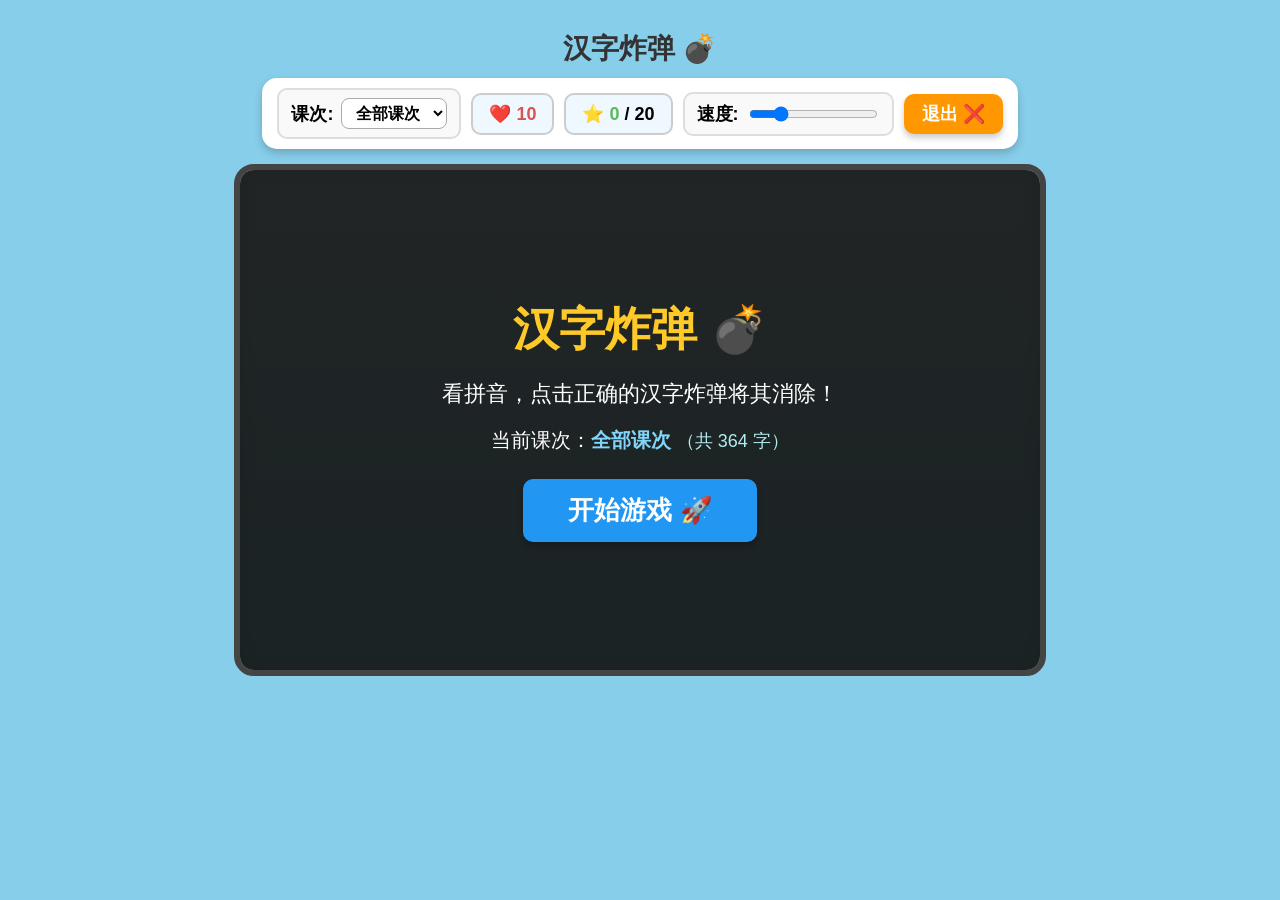
==== commit a0553b9e: "Add files via upload" ====
--- a/index.html
+++ b/index.html
@@ -22,16 +22,16 @@
 
     #ui-bar {
       background-color: white;
-      padding: 12px 20px;
+      padding: 10px 15px;
       border-radius: 15px;
       display: inline-flex;
-      gap: 15px;
+      gap: 10px;
       align-items: center;
       box-shadow: 0 4px 8px rgba(0,0,0,0.2);
       margin-bottom: 15px;
       font-size: 18px;
       font-weight: bold;
-      flex-wrap: wrap;
+      flex-wrap: nowrap;
       justify-content: center;
     }
 
@@ -206,13 +206,13 @@
   
   <div id="ui-bar">
     <div class="control-box">
-      <label for="lesson-select">选择课次:</label>
+      <label for="lesson-select">课次:</label>
       <select id="lesson-select" onchange="changeLesson()">
         <!-- options populated by JS -->
       </select>
     </div>
-    <div class="stat-box">生命: ❤️ <span id="lives">10</span></div>
-    <div class="stat-box">得分: ⭐ <span id="score">0</span> / <span id="target-score">20</span></div>
+    <div class="stat-box">❤️ <span id="lives">10</span></div>
+    <div class="stat-box">⭐ <span id="score">0</span> / <span id="target-score">20</span></div>
     <div class="control-box">
       <label for="speed">速度:</label>
       <input type="range" id="speed" min="1" max="8" step="0.5" value="2.5">
@@ -1749,19 +1749,16 @@
     // 初始化课次下拉菜单
     function initLessonOptions() {
       // 全部课次选项
-      let totalCount = 0;
-      Object.keys(ALL_LESSONS).forEach(k => totalCount += ALL_LESSONS[k].length);
-      
       const allOpt = document.createElement('option');
       allOpt.value = 'ALL';
-      allOpt.innerText = `全部课次 (${totalCount}字)`;
+      allOpt.innerText = '全部课次';
       lessonSelect.appendChild(allOpt);
 
       // 各课次选项
       for (let lesson in ALL_LESSONS) {
         const opt = document.createElement('option');
         opt.value = lesson;
-        opt.innerText = `${lesson} (${ALL_LESSONS[lesson].length}字)`;
+        opt.innerText = lesson;
         lessonSelect.appendChild(opt);
       }
       updateStartScreenInfo();
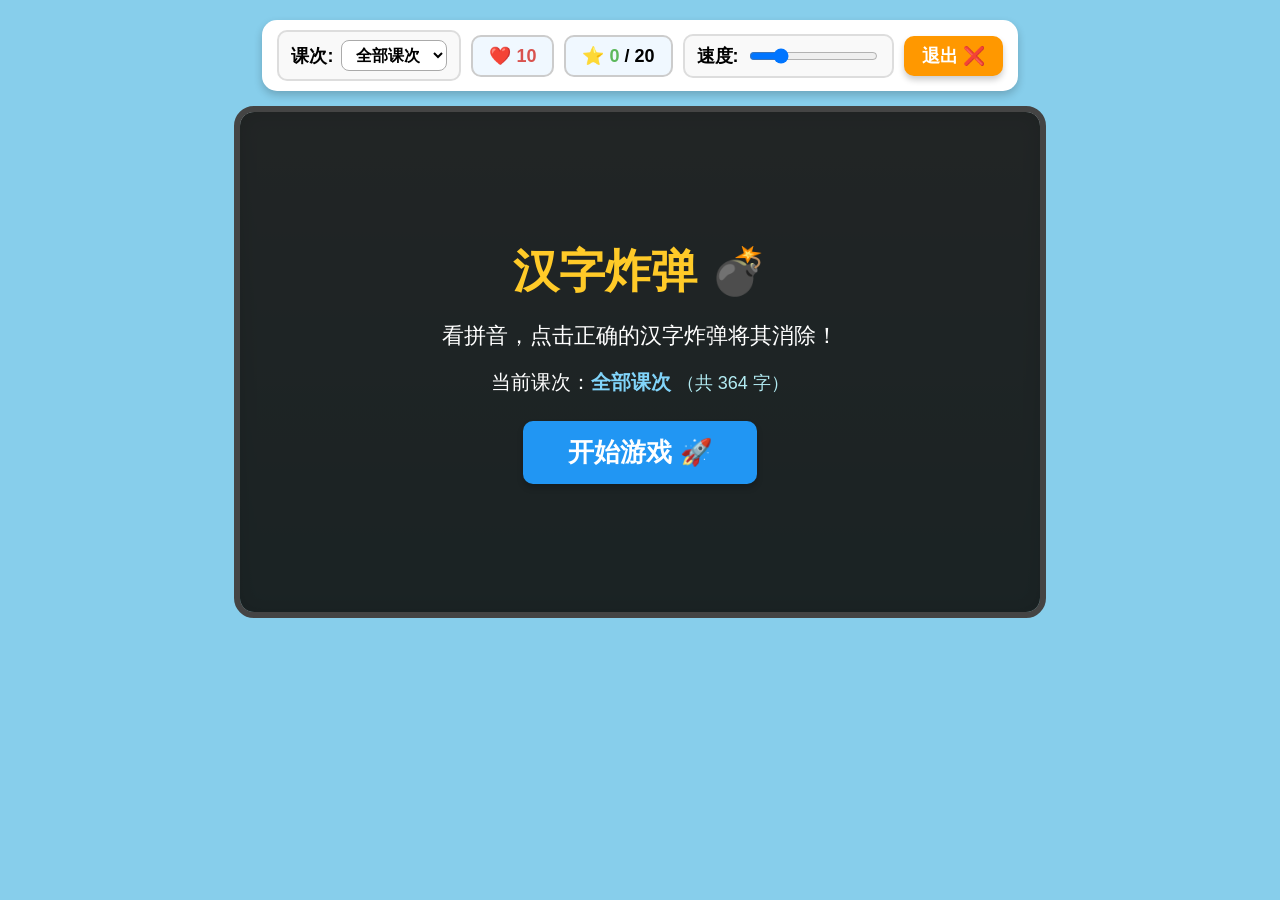
==== commit 69720511: "Update index.html" ====
--- a/index.html
+++ b/index.html
@@ -201,8 +201,6 @@
   </style>
 </head>
 <body>
-
-  <h1>汉字炸弹 💣</h1>
   
   <div id="ui-bar">
     <div class="control-box">
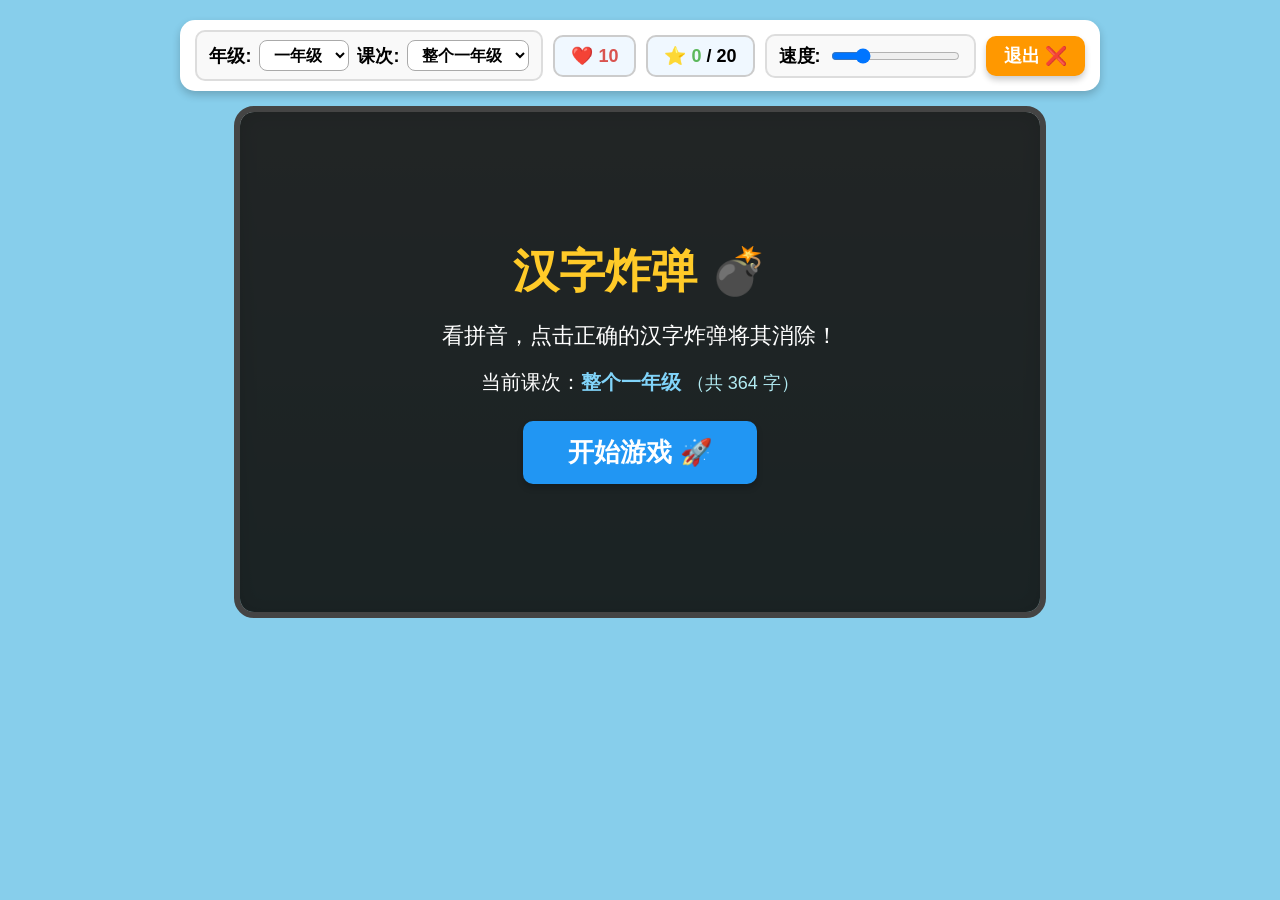
==== commit 94b9b47d: "拆分为 index.html / style.css / js/，字库改为 hanzilist.csv 并新增年级选择 - style.css：原内联样式 - js/game.js：游戏逻辑 - js" ====
--- a/index.html
+++ b/index.html
@@ -3,207 +3,17 @@
 <head>
   <meta charset="UTF-8">
   <meta name="viewport" content="width=device-width, initial-scale=1.0">
-  <title>汉字炸弹</title>
-  <style>
-    body {
-      font-family: 'Comic Sans MS', 'Chalkboard SE', 'PingFang SC', 'Microsoft YaHei', sans-serif;
-      text-align: center;
-      background-color: #87CEEB;
-      margin: 0;
-      padding: 20px;
-      user-select: none;
-    }
-
-    h1 {
-      color: #333;
-      margin: 10px 0;
-      font-size: 28px;
-    }
-
-    #ui-bar {
-      background-color: white;
-      padding: 10px 15px;
-      border-radius: 15px;
-      display: inline-flex;
-      gap: 10px;
-      align-items: center;
-      box-shadow: 0 4px 8px rgba(0,0,0,0.2);
-      margin-bottom: 15px;
-      font-size: 18px;
-      font-weight: bold;
-      flex-wrap: nowrap;
-      justify-content: center;
-    }
-
-    .stat-box {
-      background-color: #f0f8ff;
-      padding: 8px 16px;
-      border-radius: 10px;
-      border: 2px solid #ccc;
-    }
-
-    #lives { color: #d9534f; }
-    #score { color: #5cb85c; }
-
-    .control-box {
-      display: flex;
-      align-items: center;
-      gap: 8px;
-      background-color: #f9f9f9;
-      padding: 8px 12px;
-      border-radius: 10px;
-      border: 2px solid #ddd;
-    }
-
-    select {
-      font-family: inherit;
-      font-size: 16px;
-      font-weight: bold;
-      padding: 5px 10px;
-      border-radius: 8px;
-      border: 1.5px solid #aaa;
-      background-color: #fff;
-      cursor: pointer;
-      outline: none;
-    }
-
-    select:focus {
-      border-color: #2196F3;
-    }
-
-    .btn-action {
-      padding: 8px 18px;
-      font-size: 18px;
-      border-radius: 10px;
-      font-family: inherit;
-      font-weight: bold;
-      cursor: pointer;
-      box-shadow: 0 4px 6px rgba(0,0,0,0.2);
-      border: none;
-      transition: transform 0.1s, background-color 0.2s;
-    }
-
-    .btn-action:hover {
-      transform: translateY(-2px);
-    }
-
-    #quit-btn {
-      background-color: #ff9800;
-      color: white;
-    }
-
-    #quit-btn:hover {
-      background-color: #e68a00;
-    }
-
-    #game-container {
-      width: 800px;
-      height: 500px;
-      background-color: #fff;
-      margin: 0 auto;
-      position: relative;
-      overflow: hidden;
-      border: 6px solid #444;
-      border-radius: 20px;
-      background-image: linear-gradient(to bottom, #e0f7fa, #b2ebf2);
-      box-shadow: inset 0 0 20px rgba(0,0,0,0.1);
-    }
-
-    #pinyin-display {
-      position: absolute;
-      top: 20px;
-      width: 100%;
-      text-align: center;
-      font-size: 64px;
-      font-weight: bold;
-      color: #d32f2f;
-      z-index: 10;
-      text-shadow: 2px 2px 4px rgba(255, 255, 255, 0.8);
-    }
-
-    .bomb {
-      width: 70px;
-      height: 70px;
-      background-color: #2c3e50;
-      border-radius: 50%;
-      position: absolute;
-      color: white;
-      display: flex;
-      align-items: center;
-      justify-content: center;
-      font-size: 36px;
-      cursor: pointer;
-      box-shadow: 0 6px 10px rgba(0,0,0,0.4);
-      transition: background-color 0.2s, transform 0.1s;
-    }
-
-    .bomb::before {
-      content: '🔥';
-      position: absolute;
-      top: -25px;
-      font-size: 24px;
-    }
-
-    .bomb:hover {
-      transform: scale(1.08);
-    }
-
-    .explosion {
-      background-color: transparent !important;
-      box-shadow: none !important;
-      font-size: 80px;
-    }
-    
-    .explosion::before {
-      display: none;
-    }
-
-    .overlay-screen {
-      position: absolute;
-      top: 0; left: 0; width: 100%; height: 100%;
-      background: rgba(0,0,0,0.85);
-      color: white;
-      display: flex;
-      flex-direction: column;
-      align-items: center;
-      justify-content: center;
-      z-index: 100;
-    }
-
-    .screen-title { 
-      font-size: 46px; 
-      margin: 0 0 10px 0; 
-    }
-    
-    .start-btn {
-      background-color: #2196F3;
-      color: white;
-      padding: 14px 45px;
-      font-size: 26px;
-      margin-top: 15px;
-    }
-    .start-btn:hover { background-color: #1976D2; }
-
-    .play-again-btn {
-      background-color: #4CAF50;
-      color: white;
-      padding: 14px 40px;
-      font-size: 24px;
-      margin-top: 15px;
-    }
-    .play-again-btn:hover { background-color: #45a049; }
-
-    .lesson-badge {
-      font-size: 18px;
-      color: #b2ebf2;
-      margin-top: 5px;
-    }
-  </style>
+  <title>汉字炸弹 💣</title>
+  <link rel="stylesheet" href="style.css">
 </head>
 <body>
   
   <div id="ui-bar">
     <div class="control-box">
+      <label for="grade-select">年级:</label>
+      <select id="grade-select" onchange="changeGrade()">
+        <!-- options populated by JS -->
+      </select>
       <label for="lesson-select">课次:</label>
       <select id="lesson-select" onchange="changeLesson()">
         <!-- options populated by JS -->
@@ -226,10 +36,10 @@
       <h2 class="screen-title" style="color: #ffca28;">汉字炸弹 💣</h2>
       <p style="font-size: 22px; margin: 8px 0;">看拼音，点击正确的汉字炸弹将其消除！</p>
       <div style="margin: 10px 0; font-size: 20px;">
-        当前课次：<span id="start-lesson-name" style="color: #81d4fa; font-weight: bold;">全部课次</span>
+        当前课次：<span id="start-lesson-name" style="color: #81d4fa; font-weight: bold;">正在读取字库…</span>
         <span id="start-word-count" class="lesson-badge"></span>
       </div>
-      <button class="btn-action start-btn" onclick="startGame()">开始游戏 🚀</button>
+      <button id="start-btn" class="btn-action start-btn" onclick="startGame()">开始游戏 🚀</button>
     </div>
 
     <!-- 结算界面 -->
@@ -240,1799 +50,7 @@
     </div>
   </div>
 
-  <script>
-    // 完整字库（共364字，按19课归类）
-    const ALL_LESSONS = {
-  "第一课": [
-    {
-      "char": "二",
-      "pinyin": "èr"
-    },
-    {
-      "char": "耳",
-      "pinyin": "ěr"
-    },
-    {
-      "char": "口",
-      "pinyin": "kǒu"
-    },
-    {
-      "char": "人",
-      "pinyin": "rén"
-    },
-    {
-      "char": "五",
-      "pinyin": "wǔ"
-    },
-    {
-      "char": "牙",
-      "pinyin": "yá"
-    },
-    {
-      "char": "衣",
-      "pinyin": "yī"
-    },
-    {
-      "char": "一",
-      "pinyin": "yī"
-    },
-    {
-      "char": "鱼",
-      "pinyin": "yú"
-    },
-    {
-      "char": "雨",
-      "pinyin": "yǔ"
-    }
-  ],
-  "第二课": [
-    {
-      "char": "爸",
-      "pinyin": "bà"
-    },
-    {
-      "char": "八",
-      "pinyin": "bā"
-    },
-    {
-      "char": "巴",
-      "pinyin": "bā"
-    },
-    {
-      "char": "不",
-      "pinyin": "bù"
-    },
-    {
-      "char": "的",
-      "pinyin": "de"
-    },
-    {
-      "char": "弟",
-      "pinyin": "dì"
-    },
-    {
-      "char": "儿",
-      "pinyin": "ér"
-    },
-    {
-      "char": "父",
-      "pinyin": "fù"
-    },
-    {
-      "char": "妈",
-      "pinyin": "mā"
-    },
-    {
-      "char": "马",
-      "pinyin": "mǎ"
-    },
-    {
-      "char": "木",
-      "pinyin": "mù"
-    },
-    {
-      "char": "母",
-      "pinyin": "mǔ"
-    },
-    {
-      "char": "你",
-      "pinyin": "nǐ"
-    },
-    {
-      "char": "女",
-      "pinyin": "nǚ"
-    },
-    {
-      "char": "他",
-      "pinyin": "tā"
-    },
-    {
-      "char": "她",
-      "pinyin": "tā"
-    },
-    {
-      "char": "土",
-      "pinyin": "tǔ"
-    },
-    {
-      "char": "我",
-      "pinyin": "wǒ"
-    },
-    {
-      "char": "也",
-      "pinyin": "yě"
-    }
-  ],
-  "第三课": [
-    {
-      "char": "个",
-      "pinyin": "gè"
-    },
-    {
-      "char": "哥",
-      "pinyin": "gē"
-    },
-    {
-      "char": "河",
-      "pinyin": "hé"
-    },
-    {
-      "char": "禾",
-      "pinyin": "hé"
-    },
-    {
-      "char": "合",
-      "pinyin": "hé"
-    },
-    {
-      "char": "和",
-      "pinyin": "hé"
-    },
-    {
-      "char": "几",
-      "pinyin": "jǐ"
-    },
-    {
-      "char": "句",
-      "pinyin": "jù"
-    },
-    {
-      "char": "可",
-      "pinyin": "kě"
-    },
-    {
-      "char": "了",
-      "pinyin": "le"
-    },
-    {
-      "char": "力",
-      "pinyin": "lì"
-    },
-    {
-      "char": "立",
-      "pinyin": "lì"
-    },
-    {
-      "char": "吗",
-      "pinyin": "ma"
-    },
-    {
-      "char": "米",
-      "pinyin": "mǐ"
-    },
-    {
-      "char": "气",
-      "pinyin": "qì"
-    },
-    {
-      "char": "七",
-      "pinyin": "qī"
-    },
-    {
-      "char": "去",
-      "pinyin": "qù"
-    },
-    {
-      "char": "以",
-      "pinyin": "yǐ"
-    }
-  ],
-  "第四课": [
-    {
-      "char": "把",
-      "pinyin": "bǎ"
-    },
-    {
-      "char": "车",
-      "pinyin": "chē"
-    },
-    {
-      "char": "吃",
-      "pinyin": "chī"
-    },
-    {
-      "char": "尺",
-      "pinyin": "chǐ"
-    },
-    {
-      "char": "出",
-      "pinyin": "chū"
-    },
-    {
-      "char": "己",
-      "pinyin": "jǐ"
-    },
-    {
-      "char": "日",
-      "pinyin": "rì"
-    },
-    {
-      "char": "士",
-      "pinyin": "shì"
-    },
-    {
-      "char": "是",
-      "pinyin": "shì"
-    },
-    {
-      "char": "石",
-      "pinyin": "shí"
-    },
-    {
-      "char": "十",
-      "pinyin": "shí"
-    },
-    {
-      "char": "书",
-      "pinyin": "shū"
-    },
-    {
-      "char": "四",
-      "pinyin": "sì"
-    },
-    {
-      "char": "它",
-      "pinyin": "tā"
-    },
-    {
-      "char": "只",
-      "pinyin": "zhī"
-    },
-    {
-      "char": "字",
-      "pinyin": "zì"
-    },
-    {
-      "char": "自",
-      "pinyin": "zì"
-    },
-    {
-      "char": "子",
-      "pinyin": "zǐ"
-    }
-  ],
-  "第五课": [
-    {
-      "char": "安",
-      "pinyin": "ān"
-    },
-    {
-      "char": "半",
-      "pinyin": "bàn"
-    },
-    {
-      "char": "包",
-      "pinyin": "bāo"
-    },
-    {
-      "char": "草",
-      "pinyin": "cǎo"
-    },
-    {
-      "char": "具",
-      "pinyin": "jù"
-    },
-    {
-      "char": "老",
-      "pinyin": "lǎo"
-    },
-    {
-      "char": "毛",
-      "pinyin": "máo"
-    },
-    {
-      "char": "奶",
-      "pinyin": "nǎi"
-    },
-    {
-      "char": "三",
-      "pinyin": "sān"
-    },
-    {
-      "char": "伞",
-      "pinyin": "sǎn"
-    },
-    {
-      "char": "山",
-      "pinyin": "shān"
-    },
-    {
-      "char": "师",
-      "pinyin": "shī"
-    },
-    {
-      "char": "太",
-      "pinyin": "tài"
-    },
-    {
-      "char": "玩",
-      "pinyin": "wán"
-    },
-    {
-      "char": "王",
-      "pinyin": "wáng"
-    },
-    {
-      "char": "午",
-      "pinyin": "wǔ"
-    },
-    {
-      "char": "羊",
-      "pinyin": "yáng"
-    },
-    {
-      "char": "阳",
-      "pinyin": "yáng"
-    },
-    {
-      "char": "早",
-      "pinyin": "zǎo"
-    }
-  ],
-  "第六课": [
-    {
-      "char": "大",
-      "pinyin": "dà"
-    },
-    {
-      "char": "刀",
-      "pinyin": "dāo"
-    },
-    {
-      "char": "家",
-      "pinyin": "jiā"
-    },
-    {
-      "char": "姐",
-      "pinyin": "jiě"
-    },
-    {
-      "char": "哭",
-      "pinyin": "kū"
-    },
-    {
-      "char": "来",
-      "pinyin": "lái"
-    },
-    {
-      "char": "里",
-      "pinyin": "lǐ"
-    },
-    {
-      "char": "苗",
-      "pinyin": "miáo"
-    },
-    {
-      "char": "男",
-      "pinyin": "nán"
-    },
-    {
-      "char": "鸟",
-      "pinyin": "niǎo"
-    },
-    {
-      "char": "上",
-      "pinyin": "shàng"
-    },
-    {
-      "char": "田",
-      "pinyin": "tián"
-    },
-    {
-      "char": "网",
-      "pinyin": "wǎng"
-    },
-    {
-      "char": "下",
-      "pinyin": "xià"
-    },
-    {
-      "char": "象",
-      "pinyin": "xiàng"
-    },
-    {
-      "char": "笑",
-      "pinyin": "xiào"
-    },
-    {
-      "char": "小",
-      "pinyin": "xiǎo"
-    },
-    {
-      "char": "爷",
-      "pinyin": "yé"
-    },
-    {
-      "char": "在",
-      "pinyin": "zài"
-    },
-    {
-      "char": "竹",
-      "pinyin": "zhú"
-    }
-  ],
-  "第七课": [
-    {
-      "char": "笔",
-      "pinyin": "bǐ"
-    },
-    {
-      "char": "长",
-      "pinyin": "cháng"
-    },
-    {
-      "char": "床",
-      "pinyin": "chuáng"
-    },
-    {
-      "char": "多",
-      "pinyin": "duō"
-    },
-    {
-      "char": "朵",
-      "pinyin": "duǒ"
-    },
-    {
-      "char": "瓜",
-      "pinyin": "guā"
-    },
-    {
-      "char": "关",
-      "pinyin": "guān"
-    },
-    {
-      "char": "广",
-      "pinyin": "guǎng"
-    },
-    {
-      "char": "果",
-      "pinyin": "guǒ"
-    },
-    {
-      "char": "画",
-      "pinyin": "huà"
-    },
-    {
-      "char": "花",
-      "pinyin": "huā"
-    },
-    {
-      "char": "火",
-      "pinyin": "huǒ"
-    },
-    {
-      "char": "开",
-      "pinyin": "kāi"
-    },
-    {
-      "char": "两",
-      "pinyin": "liǎng"
-    },
-    {
-      "char": "面",
-      "pinyin": "miàn"
-    },
-    {
-      "char": "片",
-      "pinyin": "piàn"
-    },
-    {
-      "char": "少",
-      "pinyin": "shǎo"
-    },
-    {
-      "char": "叶",
-      "pinyin": "yè"
-    }
-  ],
-  "第八课": [
-    {
-      "char": "本",
-      "pinyin": "běn"
-    },
-    {
-      "char": "厂",
-      "pinyin": "chǎng"
-    },
-    {
-      "char": "飞",
-      "pinyin": "fēi"
-    },
-    {
-      "char": "工",
-      "pinyin": "gōng"
-    },
-    {
-      "char": "见",
-      "pinyin": "jiàn"
-    },
-    {
-      "char": "看",
-      "pinyin": "kàn"
-    },
-    {
-      "char": "妹",
-      "pinyin": "mèi"
-    },
-    {
-      "char": "们",
-      "pinyin": "men"
-    },
-    {
-      "char": "门",
-      "pinyin": "mén"
-    },
-    {
-      "char": "目",
-      "pinyin": "mù"
-    },
-    {
-      "char": "跑",
-      "pinyin": "pǎo"
-    },
-    {
-      "char": "舌",
-      "pinyin": "shé"
-    },
-    {
-      "char": "身",
-      "pinyin": "shēn"
-    },
-    {
-      "char": "手",
-      "pinyin": "shǒu"
-    },
-    {
-      "char": "体",
-      "pinyin": "tǐ"
-    },
-    {
-      "char": "头",
-      "pinyin": "tóu"
-    },
-    {
-      "char": "问",
-      "pinyin": "wèn"
-    },
-    {
-      "char": "又",
-      "pinyin": "yòu"
-    },
-    {
-      "char": "走",
-      "pinyin": "zǒu"
-    },
-    {
-      "char": "足",
-      "pinyin": "zú"
-    }
-  ],
-  "第九课": [
-    {
-      "char": "贝",
-      "pinyin": "bèi"
-    },
-    {
-      "char": "虫",
-      "pinyin": "chóng"
-    },
-    {
-      "char": "点",
-      "pinyin": "diǎn"
-    },
-    {
-      "char": "豆",
-      "pinyin": "dòu"
-    },
-    {
-      "char": "弓",
-      "pinyin": "gōng"
-    },
-    {
-      "char": "华",
-      "pinyin": "huá"
-    },
-    {
-      "char": "今",
-      "pinyin": "jīn"
-    },
-    {
-      "char": "井",
-      "pinyin": "jǐng"
-    },
-    {
-      "char": "九",
-      "pinyin": "jiǔ"
-    },
-    {
-      "char": "粒",
-      "pinyin": "lì"
-    },
-    {
-      "char": "六",
-      "pinyin": "liù"
-    },
-    {
-      "char": "么",
-      "pinyin": "me"
-    },
-    {
-      "char": "牛",
-      "pinyin": "niú"
-    },
-    {
-      "char": "什",
-      "pinyin": "shén"
-    },
-    {
-      "char": "说",
-      "pinyin": "shuō"
-    },
-    {
-      "char": "条",
-      "pinyin": "tiáo"
-    },
-    {
-      "char": "文",
-      "pinyin": "wén"
-    },
-    {
-      "char": "心",
-      "pinyin": "xīn"
-    },
-    {
-      "char": "语",
-      "pinyin": "yǔ"
-    },
-    {
-      "char": "支",
-      "pinyin": "zhī"
-    }
-  ],
-  "第十课": [
-    {
-      "char": "白",
-      "pinyin": "bái"
-    },
-    {
-      "char": "寸",
-      "pinyin": "cùn"
-    },
-    {
-      "char": "地",
-      "pinyin": "dì"
-    },
-    {
-      "char": "电",
-      "pinyin": "diàn"
-    },
-    {
-      "char": "对",
-      "pinyin": "duì"
-    },
-    {
-      "char": "反",
-      "pinyin": "fǎn"
-    },
-    {
-      "char": "方",
-      "pinyin": "fāng"
-    },
-    {
-      "char": "风",
-      "pinyin": "fēng"
-    },
-    {
-      "char": "古",
-      "pinyin": "gǔ"
-    },
-    {
-      "char": "好",
-      "pinyin": "hǎo"
-    },
-    {
-      "char": "坏",
-      "pinyin": "huài"
-    },
-    {
-      "char": "旧",
-      "pinyin": "jiù"
-    },
-    {
-      "char": "雷",
-      "pinyin": "léi"
-    },
-    {
-      "char": "没",
-      "pinyin": "méi"
-    },
-    {
-      "char": "水",
-      "pinyin": "shuǐ"
-    },
-    {
-      "char": "天",
-      "pinyin": "tiān"
-    },
-    {
-      "char": "有",
-      "pinyin": "yǒu"
-    },
-    {
-      "char": "月",
-      "pinyin": "yuè"
-    },
-    {
-      "char": "云",
-      "pinyin": "yún"
-    },
-    {
-      "char": "正",
-      "pinyin": "zhèng"
-    }
-  ],
-  "第十一课": [
-    {
-      "char": "边",
-      "pinyin": "biān"
-    },
-    {
-      "char": "丁",
-      "pinyin": "dīng"
-    },
-    {
-      "char": "发",
-      "pinyin": "fà"
-    },
-    {
-      "char": "高",
-      "pinyin": "gāo"
-    },
-    {
-      "char": "后",
-      "pinyin": "hòu"
-    },
-    {
-      "char": "回",
-      "pinyin": "huí"
-    },
-    {
-      "char": "甲",
-      "pinyin": "jiǎ"
-    },
-    {
-      "char": "间",
-      "pinyin": "jiān"
-    },
-    {
-      "char": "末",
-      "pinyin": "mò"
-    },
-    {
-      "char": "朋",
-      "pinyin": "péng"
-    },
-    {
-      "char": "起",
-      "pinyin": "qǐ"
-    },
-    {
-      "char": "前",
-      "pinyin": "qián"
-    },
-    {
-      "char": "同",
-      "pinyin": "tóng"
-    },
-    {
-      "char": "学",
-      "pinyin": "xué"
-    },
-    {
-      "char": "右",
-      "pinyin": "yòu"
-    },
-    {
-      "char": "友",
-      "pinyin": "yǒu"
-    },
-    {
-      "char": "直",
-      "pinyin": "zhí"
-    },
-    {
-      "char": "中",
-      "pinyin": "zhōng"
-    },
-    {
-      "char": "周",
-      "pinyin": "zhōu"
-    },
-    {
-      "char": "坐",
-      "pinyin": "zuò"
-    },
-    {
-      "char": "左",
-      "pinyin": "zuǒ"
-    }
-  ],
-  "第十二课": [
-    {
-      "char": "饱",
-      "pinyin": "bǎo"
-    },
-    {
-      "char": "饼",
-      "pinyin": "bǐng"
-    },
-    {
-      "char": "菜",
-      "pinyin": "cài"
-    },
-    {
-      "char": "采",
-      "pinyin": "cǎi"
-    },
-    {
-      "char": "唱",
-      "pinyin": "chàng"
-    },
-    {
-      "char": "蛋",
-      "pinyin": "dàn"
-    },
-    {
-      "char": "饿",
-      "pinyin": "è"
-    },
-    {
-      "char": "饭",
-      "pinyin": "fàn"
-    },
-    {
-      "char": "干",
-      "pinyin": "gān"
-    },
-    {
-      "char": "歌",
-      "pinyin": "gē"
-    },
-    {
-      "char": "狗",
-      "pinyin": "gǒu"
-    },
-    {
-      "char": "欢",
-      "pinyin": "huān"
-    },
-    {
-      "char": "鸡",
-      "pinyin": "jī"
-    },
-    {
-      "char": "猫",
-      "pinyin": "māo"
-    },
-    {
-      "char": "青",
-      "pinyin": "qīng"
-    },
-    {
-      "char": "肉",
-      "pinyin": "ròu"
-    },
-    {
-      "char": "汤",
-      "pinyin": "tāng"
-    },
-    {
-      "char": "喜",
-      "pinyin": "xǐ"
-    },
-    {
-      "char": "香",
-      "pinyin": "xiāng"
-    },
-    {
-      "char": "鸭",
-      "pinyin": "yā"
-    },
-    {
-      "char": "元",
-      "pinyin": "yuán"
-    }
-  ],
-  "第十三课": [
-    {
-      "char": "变",
-      "pinyin": "biàn"
-    },
-    {
-      "char": "冲",
-      "pinyin": "chōng"
-    },
-    {
-      "char": "到",
-      "pinyin": "dào"
-    },
-    {
-      "char": "东",
-      "pinyin": "dōng"
-    },
-    {
-      "char": "放",
-      "pinyin": "fàng"
-    },
-    {
-      "char": "很",
-      "pinyin": "hěn"
-    },
-    {
-      "char": "巾",
-      "pinyin": "jīn"
-    },
-    {
-      "char": "脸",
-      "pinyin": "liǎn"
-    },
-    {
-      "char": "凉",
-      "pinyin": "liáng"
-    },
-    {
-      "char": "抹",
-      "pinyin": "mā"
-    },
-    {
-      "char": "泡",
-      "pinyin": "pào"
-    },
-    {
-      "char": "请",
-      "pinyin": "qǐng"
-    },
-    {
-      "char": "刷",
-      "pinyin": "shuā"
-    },
-    {
-      "char": "西",
-      "pinyin": "xī"
-    },
-    {
-      "char": "洗",
-      "pinyin": "xǐ"
-    },
-    {
-      "char": "先",
-      "pinyin": "xiān"
-    },
-    {
-      "char": "谢",
-      "pinyin": "xiè"
-    },
-    {
-      "char": "要",
-      "pinyin": "yào"
-    },
-    {
-      "char": "用",
-      "pinyin": "yòng"
-    }
-  ],
-  "第十四课": [
-    {
-      "char": "被",
-      "pinyin": "bèi"
-    },
-    {
-      "char": "穿",
-      "pinyin": "chuān"
-    },
-    {
-      "char": "动",
-      "pinyin": "dòng"
-    },
-    {
-      "char": "都",
-      "pinyin": "dōu"
-    },
-    {
-      "char": "服",
-      "pinyin": "fú"
-    },
-    {
-      "char": "还",
-      "pinyin": "hái"
-    },
-    {
-      "char": "红",
-      "pinyin": "hóng"
-    },
-    {
-      "char": "件",
-      "pinyin": "jiàn"
-    },
-    {
-      "char": "快",
-      "pinyin": "kuài"
-    },
-    {
-      "char": "那",
-      "pinyin": "nà"
-    },
-    {
-      "char": "皮",
-      "pinyin": "pí"
-    },
-    {
-      "char": "色",
-      "pinyin": "sè"
-    },
-    {
-      "char": "事",
-      "pinyin": "shì"
-    },
-    {
-      "char": "拾",
-      "pinyin": "shí"
-    },
-    {
-      "char": "收",
-      "pinyin": "shōu"
-    },
-    {
-      "char": "双",
-      "pinyin": "shuāng"
-    },
-    {
-      "char": "袜",
-      "pinyin": "wà"
-    },
-    {
-      "char": "鞋",
-      "pinyin": "xié"
-    },
-    {
-      "char": "这",
-      "pinyin": "zhè"
-    },
-    {
-      "char": "作",
-      "pinyin": "zuò"
-    },
-    {
-      "char": "做",
-      "pinyin": "zuò"
-    }
-  ],
-  "第十五课": [
-    {
-      "char": "办",
-      "pinyin": "bàn"
-    },
-    {
-      "char": "抱",
-      "pinyin": "bào"
-    },
-    {
-      "char": "臭",
-      "pinyin": "chòu"
-    },
-    {
-      "char": "串",
-      "pinyin": "chuàn"
-    },
-    {
-      "char": "法",
-      "pinyin": "fǎ"
-    },
-    {
-      "char": "甘",
-      "pinyin": "gān"
-    },
-    {
-      "char": "喝",
-      "pinyin": "hē"
-    },
-    {
-      "char": "斤",
-      "pinyin": "jīn"
-    },
-    {
-      "char": "苦",
-      "pinyin": "kǔ"
-    },
-    {
-      "char": "买",
-      "pinyin": "mǎi"
-    },
-    {
-      "char": "拿",
-      "pinyin": "ná"
-    },
-    {
-      "char": "切",
-      "pinyin": "qiē"
-    },
-    {
-      "char": "生",
-      "pinyin": "shēng"
-    },
-    {
-      "char": "甜",
-      "pinyin": "tián"
-    },
-    {
-      "char": "弯",
-      "pinyin": "wān"
-    },
-    {
-      "char": "选",
-      "pinyin": "xuǎn"
-    },
-    {
-      "char": "圆",
-      "pinyin": "yuán"
-    },
-    {
-      "char": "怎",
-      "pinyin": "zěn"
-    },
-    {
-      "char": "汁",
-      "pinyin": "zhī"
-    },
-    {
-      "char": "重",
-      "pinyin": "zhòng"
-    },
-    {
-      "char": "最",
-      "pinyin": "zuì"
-    }
-  ],
-  "第十六课": [
-    {
-      "char": "啊",
-      "pinyin": "a"
-    },
-    {
-      "char": "阿",
-      "pinyin": "ā"
-    },
-    {
-      "char": "打",
-      "pinyin": "dǎ"
-    },
-    {
-      "char": "躲",
-      "pinyin": "duǒ"
-    },
-    {
-      "char": "房",
-      "pinyin": "fáng"
-    },
-    {
-      "char": "户",
-      "pinyin": "hù"
-    },
-    {
-      "char": "会",
-      "pinyin": "huì"
-    },
-    {
-      "char": "进",
-      "pinyin": "jìn"
-    },
-    {
-      "char": "净",
-      "pinyin": "jìng"
-    },
-    {
-      "char": "扫",
-      "pinyin": "sǎo"
-    },
-    {
-      "char": "谁",
-      "pinyin": "shéi"
-    },
-    {
-      "char": "声",
-      "pinyin": "shēng"
-    },
-    {
-      "char": "叔",
-      "pinyin": "shū"
-    },
-    {
-      "char": "听",
-      "pinyin": "tīng"
-    },
-    {
-      "char": "完",
-      "pinyin": "wán"
-    },
-    {
-      "char": "写",
-      "pinyin": "xiě"
-    },
-    {
-      "char": "兄",
-      "pinyin": "xiōng"
-    },
-    {
-      "char": "业",
-      "pinyin": "yè"
-    },
-    {
-      "char": "椅",
-      "pinyin": "yǐ"
-    },
-    {
-      "char": "桌",
-      "pinyin": "zhuō"
-    }
-  ],
-  "第十七课": [
-    {
-      "char": "爱",
-      "pinyin": "ài"
-    },
-    {
-      "char": "给",
-      "pinyin": "gěi"
-    },
-    {
-      "char": "故",
-      "pinyin": "gù"
-    },
-    {
-      "char": "国",
-      "pinyin": "guó"
-    },
-    {
-      "char": "讲",
-      "pinyin": "jiǎng"
-    },
-    {
-      "char": "节",
-      "pinyin": "jié"
-    },
-    {
-      "char": "课",
-      "pinyin": "kè"
-    },
-    {
-      "char": "乐",
-      "pinyin": "lè"
-    },
-    {
-      "char": "每",
-      "pinyin": "měi"
-    },
-    {
-      "char": "明",
-      "pinyin": "míng"
-    },
-    {
-      "char": "庆",
-      "pinyin": "qìng"
-    },
-    {
-      "char": "台",
-      "pinyin": "tái"
-    },
-    {
-      "char": "童",
-      "pinyin": "tóng"
-    },
-    {
-      "char": "晚",
-      "pinyin": "wǎn"
-    },
-    {
-      "char": "为",
-      "pinyin": "wèi"
-    },
-    {
-      "char": "星",
-      "pinyin": "xīng"
-    },
-    {
-      "char": "因",
-      "pinyin": "yīn"
-    },
-    {
-      "char": "祝",
-      "pinyin": "zhù"
-    },
-    {
-      "char": "昨",
-      "pinyin": "zuó"
-    }
-  ],
-  "第十八课": [
-    {
-      "char": "带",
-      "pinyin": "dài"
-    },
-    {
-      "char": "短",
-      "pinyin": "duǎn"
-    },
-    {
-      "char": "孩",
-      "pinyin": "hái"
-    },
-    {
-      "char": "黑",
-      "pinyin": "hēi"
-    },
-    {
-      "char": "虎",
-      "pinyin": "hǔ"
-    },
-    {
-      "char": "话",
-      "pinyin": "huà"
-    },
-    {
-      "char": "尖",
-      "pinyin": "jiān"
-    },
-    {
-      "char": "叫",
-      "pinyin": "jiào"
-    },
-    {
-      "char": "睛",
-      "pinyin": "jīng"
-    },
-    {
-      "char": "期",
-      "pinyin": "qī"
-    },
-    {
-      "char": "认",
-      "pinyin": "rèn"
-    },
-    {
-      "char": "狮",
-      "pinyin": "shī"
-    },
-    {
-      "char": "兔",
-      "pinyin": "tù"
-    },
-    {
-      "char": "尾",
-      "pinyin": "wěi"
-    },
-    {
-      "char": "物",
-      "pinyin": "wù"
-    },
-    {
-      "char": "眼",
-      "pinyin": "yǎn"
-    },
-    {
-      "char": "园",
-      "pinyin": "yuán"
-    },
-    {
-      "char": "再",
-      "pinyin": "zài"
-    },
-    {
-      "char": "站",
-      "pinyin": "zhàn"
-    },
-    {
-      "char": "爪",
-      "pinyin": "zhǎo"
-    }
-  ],
-  "第十九课": [
-    {
-      "char": "伴",
-      "pinyin": "bàn"
-    },
-    {
-      "char": "步",
-      "pinyin": "bù"
-    },
-    {
-      "char": "常",
-      "pinyin": "cháng"
-    },
-    {
-      "char": "场",
-      "pinyin": "chǎng"
-    },
-    {
-      "char": "店",
-      "pinyin": "diàn"
-    },
-    {
-      "char": "扶",
-      "pinyin": "fú"
-    },
-    {
-      "char": "公",
-      "pinyin": "gōng"
-    },
-    {
-      "char": "伙",
-      "pinyin": "huǒ"
-    },
-    {
-      "char": "拍",
-      "pinyin": "pāi"
-    },
-    {
-      "char": "球",
-      "pinyin": "qiú"
-    },
-    {
-      "char": "商",
-      "pinyin": "shāng"
-    },
-    {
-      "char": "梯",
-      "pinyin": "tī"
-    },
-    {
-      "char": "图",
-      "pinyin": "tú"
-    },
-    {
-      "char": "屋",
-      "pinyin": "wū"
-    },
-    {
-      "char": "戏",
-      "pinyin": "xì"
-    },
-    {
-      "char": "习",
-      "pinyin": "xí"
-    },
-    {
-      "char": "校",
-      "pinyin": "xiào"
-    },
-    {
-      "char": "兴",
-      "pinyin": "xìng"
-    },
-    {
-      "char": "游",
-      "pinyin": "yóu"
-    },
-    {
-      "char": "组",
-      "pinyin": "zǔ"
-    }
-  ]
-};
-
-    const lessonSelect = document.getElementById('lesson-select');
-    const startLessonName = document.getElementById('start-lesson-name');
-    const startWordCount = document.getElementById('start-word-count');
-    const targetScoreDisplay = document.getElementById('target-score');
-
-    // 初始化课次下拉菜单
-    function initLessonOptions() {
-      // 全部课次选项
-      const allOpt = document.createElement('option');
-      allOpt.value = 'ALL';
-      allOpt.innerText = '全部课次';
-      lessonSelect.appendChild(allOpt);
-
-      // 各课次选项
-      for (let lesson in ALL_LESSONS) {
-        const opt = document.createElement('option');
-        opt.value = lesson;
-        opt.innerText = lesson;
-        lessonSelect.appendChild(opt);
-      }
-      updateStartScreenInfo();
-    }
-
-    function updateStartScreenInfo() {
-      const selected = lessonSelect.value;
-      if (selected === 'ALL') {
-        let totalCount = 0;
-        Object.keys(ALL_LESSONS).forEach(k => totalCount += ALL_LESSONS[k].length);
-        startLessonName.innerText = "全部课次";
-        startWordCount.innerText = `（共 ${totalCount} 字）`;
-      } else {
-        startLessonName.innerText = selected;
-        startWordCount.innerText = `（共 ${ALL_LESSONS[selected].length} 字）`;
-      }
-    }
-
-    function changeLesson() {
-      updateStartScreenInfo();
-      // 如果游戏正在进行中，退出到结算/开始重新启动
-      if (gameActive) {
-        quitGame();
-      }
-    }
-
-    // 获取当前选中的字表
-    function getCurrentDictionary() {
-      const val = lessonSelect.value;
-      if (val === 'ALL') {
-        let fullList = [];
-        for (let k in ALL_LESSONS) {
-          fullList = fullList.concat(ALL_LESSONS[k]);
-        }
-        return fullList;
-      }
-      return ALL_LESSONS[val] || [];
-    }
-
-    // 全局完整词库（用于生成干扰项）
-    let GLOBAL_DICTIONARY = [];
-    for (let k in ALL_LESSONS) {
-      GLOBAL_DICTIONARY = GLOBAL_DICTIONARY.concat(ALL_LESSONS[k]);
-    }
-
-    let lives, score, gameActive = false, activeBombs = [], targetChar, animationFrameId;
-    let questionPool = []; 
-    let wrongStreak = 0;
-    let currentDictionary = [];
-    const WIN_SCORE = 20;
-    
-    const container = document.getElementById('game-container');
-    const pinyinDisplay = document.getElementById('pinyin-display');
-    const livesDisplay = document.getElementById('lives');
-    const scoreDisplay = document.getElementById('score');
-    const speedInput = document.getElementById('speed');
-    const startScreen = document.getElementById('start-screen');
-    const gameOverScreen = document.getElementById('game-over');
-    const gameOverTitle = document.getElementById('game-over-title');
-    const finalScoreDisplay = document.getElementById('final-score');
-
-    // 洗牌机制：打乱题库，确保抽完一整轮前不重复
-    function resetQuestionPool() {
-      questionPool = [...currentDictionary].sort(() => Math.random() - 0.5);
-    }
-
-    function startGame() {
-      currentDictionary = getCurrentDictionary();
-      if (!currentDictionary || currentDictionary.length === 0) return;
-
-      lives = 10;
-      score = 0;
-      gameActive = true;
-      activeBombs = [];
-      wrongStreak = 0;
-      resetQuestionPool();
-      
-      livesDisplay.innerText = lives;
-      scoreDisplay.innerText = score;
-      targetScoreDisplay.innerText = WIN_SCORE;
-      startScreen.style.display = 'none';
-      gameOverScreen.style.display = 'none';
-      
-      document.querySelectorAll('.bomb').forEach(el => el.remove());
-      
-      spawnWave();
-      if (animationFrameId) cancelAnimationFrame(animationFrameId);
-      gameLoop();
-    }
-
-    function spawnWave() {
-      activeBombs.forEach(b => b.element.remove());
-      activeBombs = [];
-      wrongStreak = 0;
-
-      // 题库用完后重新洗牌循环
-      if (questionPool.length === 0) {
-        resetQuestionPool();
-      }
-
-      const targetObj = questionPool.pop();
-      targetChar = targetObj.char;
-      pinyinDisplay.innerText = targetObj.pinyin;
-
-      let choices = [targetObj];
-      let usedPinyins = new Set([targetObj.pinyin.toLowerCase()]);
-      let usedChars = new Set([targetObj.char]);
-
-      // 干扰项机制：优先从当前课次选择不同拼音的生字
-      let candidateList = currentDictionary
-        .filter(item => item.pinyin.toLowerCase() !== targetObj.pinyin.toLowerCase() && !usedChars.has(item.char))
-        .sort(() => Math.random() - 0.5);
-
-      for (let cand of candidateList) {
-        const candPinyin = cand.pinyin.toLowerCase();
-        if (!usedPinyins.has(candPinyin)) {
-          choices.push(cand);
-          usedPinyins.add(candPinyin);
-          usedChars.add(cand.char);
-        }
-        if (choices.length === 4) break;
-      }
-
-      // 如果当前课次字数少于4个互不重读音的字，从全局字表补充干扰项
-      if (choices.length < 4) {
-        let globalCandidates = GLOBAL_DICTIONARY
-          .filter(item => !usedPinyins.has(item.pinyin.toLowerCase()) && !usedChars.has(item.char))
-          .sort(() => Math.random() - 0.5);
-        for (let cand of globalCandidates) {
-          const candPinyin = cand.pinyin.toLowerCase();
-          if (!usedPinyins.has(candPinyin)) {
-            choices.push(cand);
-            usedPinyins.add(candPinyin);
-            usedChars.add(cand.char);
-          }
-          if (choices.length === 4) break;
-        }
-      }
-
-      choices.sort(() => Math.random() - 0.5);
-
-      const columns = container.offsetWidth / choices.length;
-      choices.forEach((choice, index) => {
-        const bombEl = document.createElement('div');
-        bombEl.className = 'bomb';
-        bombEl.innerText = choice.char;
-        
-        const randomOffsetX = Math.random() * (columns - 80);
-        const xPos = (index * columns) + Math.max(10, randomOffsetX);
-        const yPos = -80 - (Math.random() * 80); 
-
-        bombEl.style.left = xPos + 'px';
-        bombEl.style.top = yPos + 'px';
-
-        bombEl.onmousedown = () => handleBombClick(choice.char, bombEl);
-
-        container.appendChild(bombEl);
-
-        activeBombs.push({
-          element: bombEl,
-          char: choice.char,
-          y: yPos,
-          exploded: false
-        });
-      });
-    }
-
-    function handleBombClick(char, element) {
-      if (!gameActive) return;
-
-      if (char === targetChar) {
-        wrongStreak = 0;
-        score++;
-        scoreDisplay.innerText = score;
-        
-        if (score >= WIN_SCORE) {
-          endScreen('win');
-        } else {
-          spawnWave();
-        }
-      } else {
-        wrongStreak++;
-        element.style.backgroundColor = '#d9534f'; 
-        setTimeout(() => { 
-          if (element) element.style.backgroundColor = '#2c3e50'; 
-        }, 200);
-
-        // 连错两次直接扣血并重新出题
-        if (wrongStreak >= 2) {
-          activeBombs.forEach(b => explode(b));
-          handleDamage();
-        }
-      }
-    }
-
-    function gameLoop() {
-      if (!gameActive) return;
-
-      const speed = parseFloat(speedInput.value);
-      let targetReachedFloor = false;
-      const floorLevel = container.offsetHeight - 70;
-
-      activeBombs.forEach(bomb => {
-        if (bomb.exploded) return;
-        
-        bomb.y += speed;
-        bomb.element.style.top = bomb.y + 'px';
-
-        if (bomb.y >= floorLevel) {
-          if (bomb.char === targetChar) {
-            targetReachedFloor = true;
-            explode(bomb);
-          } else {
-            bomb.element.style.display = 'none';
-          }
-        }
-      });
-
-      if (targetReachedFloor) {
-        handleDamage();
-        return;
-      }
-
-      animationFrameId = requestAnimationFrame(gameLoop);
-    }
-
-    function explode(bomb) {
-      bomb.exploded = true;
-      bomb.element.className = 'bomb explosion';
-      bomb.element.innerText = '💥';
-    }
-
-    function handleDamage() {
-      lives--;
-      livesDisplay.innerText = lives;
-      gameActive = false;
-
-      if (lives <= 0) {
-        setTimeout(() => {
-          endScreen('lose');
-        }, 800);
-      } else {
-        setTimeout(() => {
-          gameActive = true;
-          spawnWave();
-          gameLoop();
-        }, 1200);
-      }
-    }
-
-    function quitGame() {
-      if (!gameActive) return;
-      endScreen('quit');
-    }
-
-    function endScreen(status) {
-      gameActive = false;
-      if (animationFrameId) cancelAnimationFrame(animationFrameId);
-
-      if (status === 'win') {
-        gameOverTitle.innerText = "胜利! 🎉";
-        gameOverTitle.style.color = "#4CAF50";
-      } else if (status === 'lose') {
-        gameOverTitle.innerText = "失败! 💥";
-        gameOverTitle.style.color = "#ffeb3b";
-      } else if (status === 'quit') {
-        gameOverTitle.innerText = "下次再来! 👋";
-        gameOverTitle.style.color = "#ffffff";
-      }
-
-      finalScoreDisplay.innerText = score + " / " + WIN_SCORE;
-      gameOverScreen.style.display = 'flex';
-    }
-
-    // 初始化
-    initLessonOptions();
-  </script>
+  <script src="js/hanzilist.js"></script>
+  <script src="js/game.js"></script>
 </body>
 </html>
--- a/style.css
+++ b/style.css
@@ -0,0 +1,193 @@
+body {
+  font-family: 'Comic Sans MS', 'Chalkboard SE', 'PingFang SC', 'Microsoft YaHei', sans-serif;
+  text-align: center;
+  background-color: #87CEEB;
+  margin: 0;
+  padding: 20px;
+  user-select: none;
+}
+
+h1 {
+  color: #333;
+  margin: 10px 0;
+  font-size: 28px;
+}
+
+#ui-bar {
+  background-color: white;
+  padding: 10px 15px;
+  border-radius: 15px;
+  display: inline-flex;
+  gap: 10px;
+  align-items: center;
+  box-shadow: 0 4px 8px rgba(0,0,0,0.2);
+  margin-bottom: 15px;
+  font-size: 18px;
+  font-weight: bold;
+  flex-wrap: nowrap;
+  justify-content: center;
+}
+
+.stat-box {
+  background-color: #f0f8ff;
+  padding: 8px 16px;
+  border-radius: 10px;
+  border: 2px solid #ccc;
+}
+
+#lives { color: #d9534f; }
+#score { color: #5cb85c; }
+
+.control-box {
+  display: flex;
+  align-items: center;
+  gap: 8px;
+  background-color: #f9f9f9;
+  padding: 8px 12px;
+  border-radius: 10px;
+  border: 2px solid #ddd;
+}
+
+select {
+  font-family: inherit;
+  font-size: 16px;
+  font-weight: bold;
+  padding: 5px 10px;
+  border-radius: 8px;
+  border: 1.5px solid #aaa;
+  background-color: #fff;
+  cursor: pointer;
+  outline: none;
+}
+
+select:focus {
+  border-color: #2196F3;
+}
+
+.btn-action {
+  padding: 8px 18px;
+  font-size: 18px;
+  border-radius: 10px;
+  font-family: inherit;
+  font-weight: bold;
+  cursor: pointer;
+  box-shadow: 0 4px 6px rgba(0,0,0,0.2);
+  border: none;
+  transition: transform 0.1s, background-color 0.2s;
+}
+
+.btn-action:hover {
+  transform: translateY(-2px);
+}
+
+#quit-btn {
+  background-color: #ff9800;
+  color: white;
+}
+
+#quit-btn:hover {
+  background-color: #e68a00;
+}
+
+#game-container {
+  width: 800px;
+  height: 500px;
+  background-color: #fff;
+  margin: 0 auto;
+  position: relative;
+  overflow: hidden;
+  border: 6px solid #444;
+  border-radius: 20px;
+  background-image: linear-gradient(to bottom, #e0f7fa, #b2ebf2);
+  box-shadow: inset 0 0 20px rgba(0,0,0,0.1);
+}
+
+#pinyin-display {
+  position: absolute;
+  top: 20px;
+  width: 100%;
+  text-align: center;
+  font-size: 64px;
+  font-weight: bold;
+  color: #d32f2f;
+  z-index: 10;
+  text-shadow: 2px 2px 4px rgba(255, 255, 255, 0.8);
+}
+
+.bomb {
+  width: 70px;
+  height: 70px;
+  background-color: #2c3e50;
+  border-radius: 50%;
+  position: absolute;
+  color: white;
+  display: flex;
+  align-items: center;
+  justify-content: center;
+  font-size: 36px;
+  cursor: pointer;
+  box-shadow: 0 6px 10px rgba(0,0,0,0.4);
+  transition: background-color 0.2s, transform 0.1s;
+}
+
+.bomb::before {
+  content: '🔥';
+  position: absolute;
+  top: -25px;
+  font-size: 24px;
+}
+
+.bomb:hover {
+  transform: scale(1.08);
+}
+
+.explosion {
+  background-color: transparent !important;
+  box-shadow: none !important;
+  font-size: 80px;
+}
+
+.explosion::before {
+  display: none;
+}
+
+.overlay-screen {
+  position: absolute;
+  top: 0; left: 0; width: 100%; height: 100%;
+  background: rgba(0,0,0,0.85);
+  color: white;
+  display: flex;
+  flex-direction: column;
+  align-items: center;
+  justify-content: center;
+  z-index: 100;
+}
+
+.screen-title { 
+  font-size: 46px; 
+  margin: 0 0 10px 0; 
+}
+
+.start-btn {
+  background-color: #2196F3;
+  color: white;
+  padding: 14px 45px;
+  font-size: 26px;
+  margin-top: 15px;
+}
+.start-btn:hover { background-color: #1976D2; }
+
+.play-again-btn {
+  background-color: #4CAF50;
+  color: white;
+  padding: 14px 40px;
+  font-size: 24px;
+  margin-top: 15px;
+}
+.play-again-btn:hover { background-color: #45a049; }
+
+.lesson-badge {
+  font-size: 18px;
+  color: #b2ebf2;
+  margin-top: 5px;
+}
